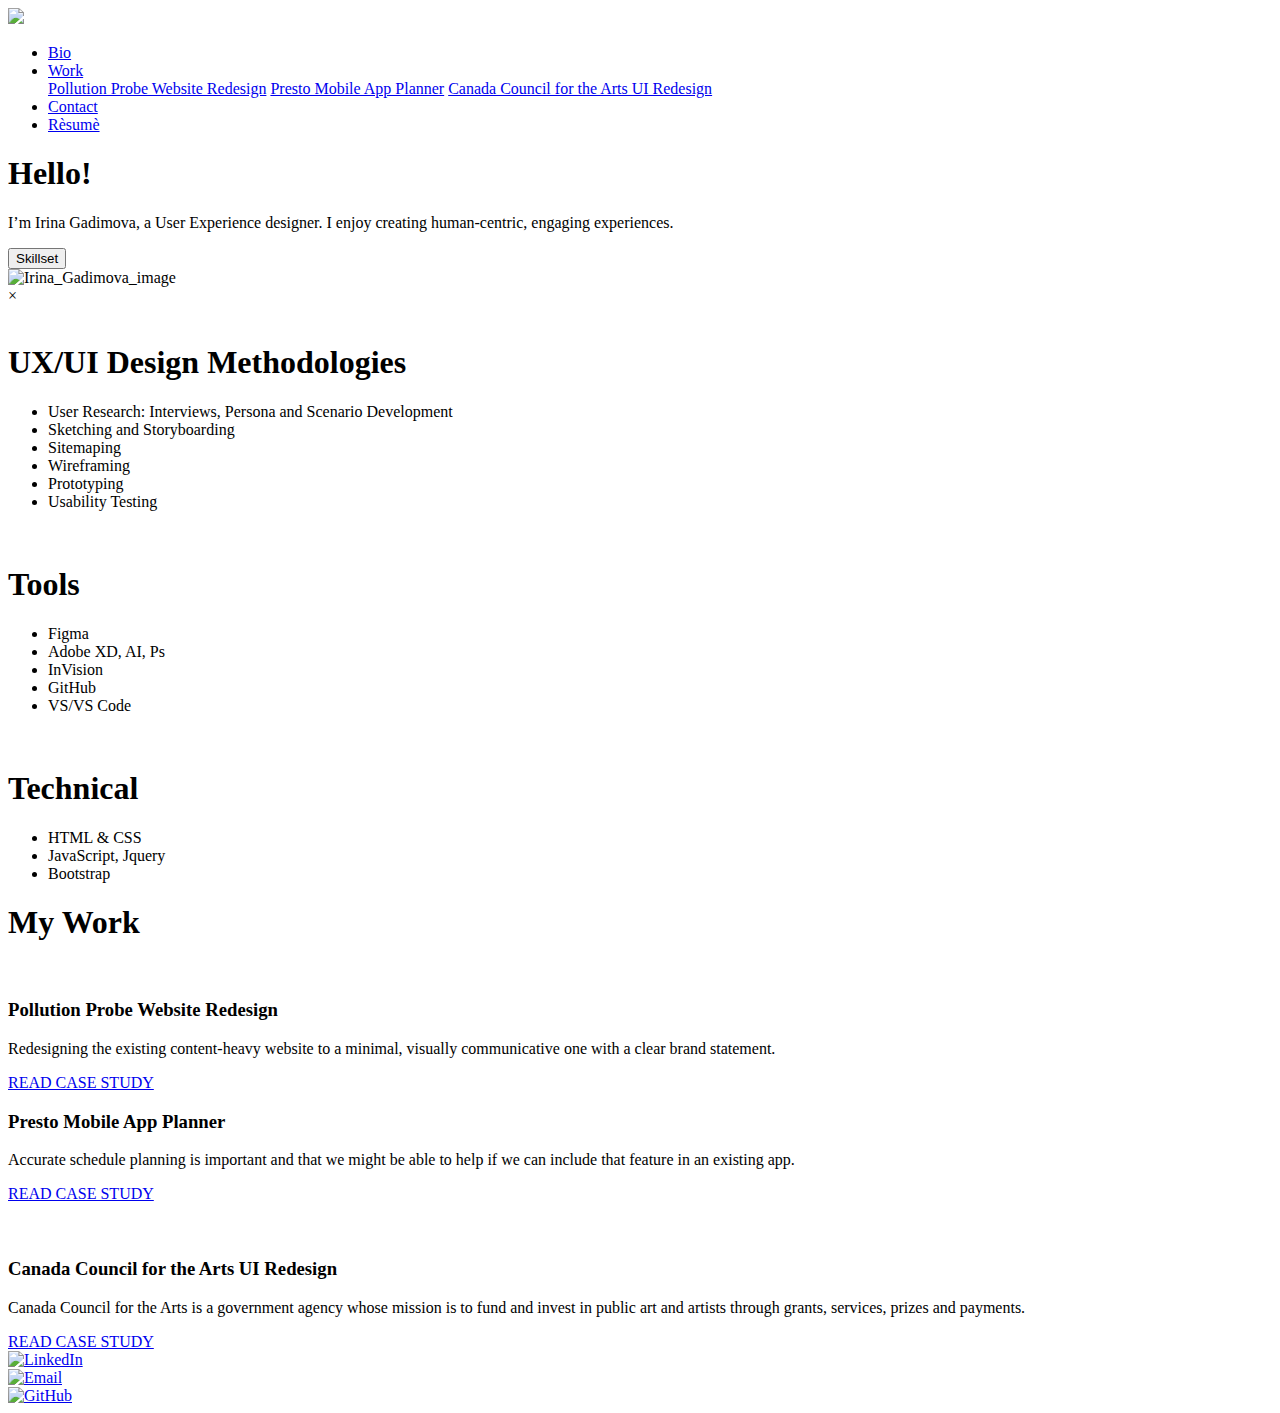
==== index.html @ 822d0221 "linked fixed again" ====
<!DOCTYPE html>
<html lang="en">

<head>
    <meta charset="UTF-8">
    <meta name="viewport" content="width=device-width, initial-scale=1.0">
    <title>Irina Gadimova UX</title>
    <link rel="stylesheet" href="https://cdn.jsdelivr.net/npm/bootstrap@4.6.0/dist/css/bootstrap.min.css"
        integrity="sha384-B0vP5xmATw1+K9KRQjQERJvTumQW0nPEzvF6L/Z6nronJ3oUOFUFpCjEUQouq2+l" crossorigin="anonymous">
    <link rel="stylesheet" href="./CSS/style.css">
    <link rel="preconnect" href="https://fonts.gstatic.com">
    <link href="https://fonts.googleapis.com/css2?family=Lato&display=swap" rel="stylesheet">
    <link rel="preconnect" href="https://fonts.gstatic.com">
    <link href="https://fonts.googleapis.com/css2?family=Inter:wght@400;500&display=swap" rel="stylesheet">

</head>

<body>
    
        <header>
            <div class="container d-none d-sm-block">
                <div class="row">
                    <div class="col-lg-2 offset-lg-2 col-md-2 offset-md-1 col-sm-3   offset-sm-1">
                        <a href="#">
                            <img id="logo" src="images/Logo.png">
                        </a>
                    </div>
                    <!-- Top Navigation -->
                    <div class="col-lg-4 offset-lg-4 col-md-6 offset-md-3 col-sm-7 offset-sm-1 col-align-self-end">
                        <ul class="topnav nav justify-content-between">
                            <li class="nav-item">
                                <a class="nav-link" href="#">Bio</a>
                            </li>
                            <li class="nav-item">
                                <!-- <a class="nav-link active disabled" href="#">Work</a> -->
                                <a class="nav-link dropdown-toggle active" data-toggle="dropdown" href="#" role="button"
                                    aria-haspopup="true" aria-expanded="false">Work</a>
                                <div class="dropdown-menu">
                                    <a class="dropdown-item" href="views/polution.html">Pollution Probe Website Redesign</a>
                                    <a class="dropdown-item" href="#">Presto Mobile App Planner</a>
                                    <a class="dropdown-item" href="#">Canada Council for the Arts UI Redesign</a>
                                </div>
                            </li>
                            <li class="nav-item">
                                <a class="nav-link" href="#">Contact</a>
                            </li>
                            <li class="nav-item">
                                <a class="nav-link" href="#">Rèsumè</a>
                            </li>
                        </ul>
                    </div>
                    <!-- Top Nav End  -->
                </div>
            </div>

            

        </header>


        <main>
            <div class="herobox1">
                <h1>Hello!</h1>
                <p>I’m Irina Gadimova, a User Experience designer. I enjoy creating human-centric, engaging experiences.
                </p>
                <button id="Skillset" class="button">Skillset</button>

            </div>
            <div class="herobox2">
                <img src="images/Hero_img.png" alt="Irina_Gadimova_image">
            </div>

        </main>
        <!--Skillset Popup-->

        <div id="myModal" class="modal">
            <div class="modal-content">
                <div class='closebt'>
                    <span id="close">&times;</span>
                </div>
                <div class="cards">
                    <div class="card1">
                        <img src="images/analysis.svg" alt="">
                        <h1>UX/UI Design Methodologies</h1>
                        <ul>
                            <li>User Research: Interviews, Persona and Scenario Development</li>
                            <li>Sketching and Storyboarding</li>
                            <li>Sitemaping</li>
                            <li>Wireframing</li>
                            <li>Prototyping</li>
                            <li>Usability Testing</li>
                        </ul>
                    </div>

                    <div class="card2">
                        <img src="images/3d-modeling.svg" alt="">
                        <h1>Tools</h1>
                        <ul>
                            <li>Figma</li>
                            <li>Adobe XD, AI, Ps</li>
                            <li>InVision</li>
                            <li>GitHub</li>
                            <li>VS/VS Code</li>
                        </ul>
                    </div>

                    <div class="card3">
                        <img src="images/web-browser.svg" alt="">
                        <h1>Technical</h1>
                        <ul>
                            <li>HTML & CSS</li>
                            <li>JavaScript, Jquery</li>
                            <li>Bootstrap</li>
                        </ul>
                    </div>
                </div>
            </div>
        </div>

        <div class="mywork">
            <h1>My Work</h1>
            <section>
                <div class="caseStudyImageLeft">
                    <img src="images/Pollution Probe Background.png" alt="">
                </div>
                <div class="casestudy1">
                    <h3>Pollution Probe Website Redesign</h3>
                    <p>Redesigning the existing content-heavy website to a minimal, visually communicative one with a
                        clear brand statement.
                    </p>
                    <a href="views/polution.html">READ CASE STUDY</a>
                </div>
            </section>

            <section>
                <div class="casestudy2">
                    <h3>Presto Mobile App Planner</h3>
                    <p>Accurate schedule planning is important and that we might be able to help if we can include that
                        feature in an existing app.
                    </p>
                    <a href="#">READ CASE STUDY</a>
                </div>
                <div class="caseStudyImageRight">
                    <img src="images/Presto 2.png" alt="">
                </div>
            </section>

            <section>
                <div class="caseStudyImageLeft">
                    <img src="images/Canada Council for the Arts.png" alt="">
                </div>
                <div class="casestudy2">
                    <h3>Canada Council for the Arts UI Redesign</h3>
                    <p>Canada Council for the Arts is a government agency whose mission is to fund and invest in public
                        art and artists through grants, services, prizes and payments.
                    </p>
                    <a href="#">READ CASE STUDY</a>
                </div>
            </section>

        </div>

        <!-- <footer>
            <div class="LinkedIn">
                <a href="index.html">
                    <img src="images/LinkedIn_normal.png" alt="LinkedIn">
                </a>
            </div>

            <div class="Email">
                <a href="index.html">
                    <img src="images/Email_normal.png" alt="Email">
                </a>
            </div>

            <div class="GitHub">
                <a href="index.html">
                    <img src="images/GitHub.png" alt="GitHub">
                </a>
            </div>
            <div class="upArrow_bounce">
                <img width="40" height="40" alt=""
                    src="[data-uri]" />
            </div>

        </footer> -->
        <footer class="d-flex justify-content-start">
            <div class="footer_icon">
                <a href="index.html">
                    <img src="images/Linkedin_icon.png" alt="LinkedIn">
                </a>
            </div>
        
            <div class="footer_icon">
                <a href="index.html">
                    <img src="images/Email_icon.png" alt="Email">
                </a>
            </div>
        
            <div class="footer_icon">
                <a href="index.html">
                    <img src="images/GitHub_icon.png" alt="GitHub">
                </a>
            </div>
        </footer>
</body>



<script src="https://cdnjs.cloudflare.com/ajax/libs/popper.js/1.12.9/umd/popper.min.js"
    integrity="sha384-ApNbgh9B+Y1QKtv3Rn7W3mgPxhU9K/ScQsAP7hUibX39j7fakFPskvXusvfa0b4Q"
    crossorigin="anonymous"></script>
<script src="https://code.jquery.com/jquery-3.4.1.js" integrity="sha256-WpOohJOqMqqyKL9FccASB9O0KwACQJpFTUBLTYOVvVU="
    crossorigin="anonymous">
    </script>
    <script src="https://maxcdn.bootstrapcdn.com/bootstrap/4.0.0/js/bootstrap.min.js"></script>
    <script src="https://cdnjs.cloudflare.com/ajax/libs/popper.js/1.12.9/umd/popper.min.js"
    integrity="sha384-ApNbgh9B+Y1QKtv3Rn7W3mgPxhU9K/ScQsAP7hUibX39j7fakFPskvXusvfa0b4Q"
    crossorigin="anonymous"></script>
<script src="js/index.js"></script>

</html>
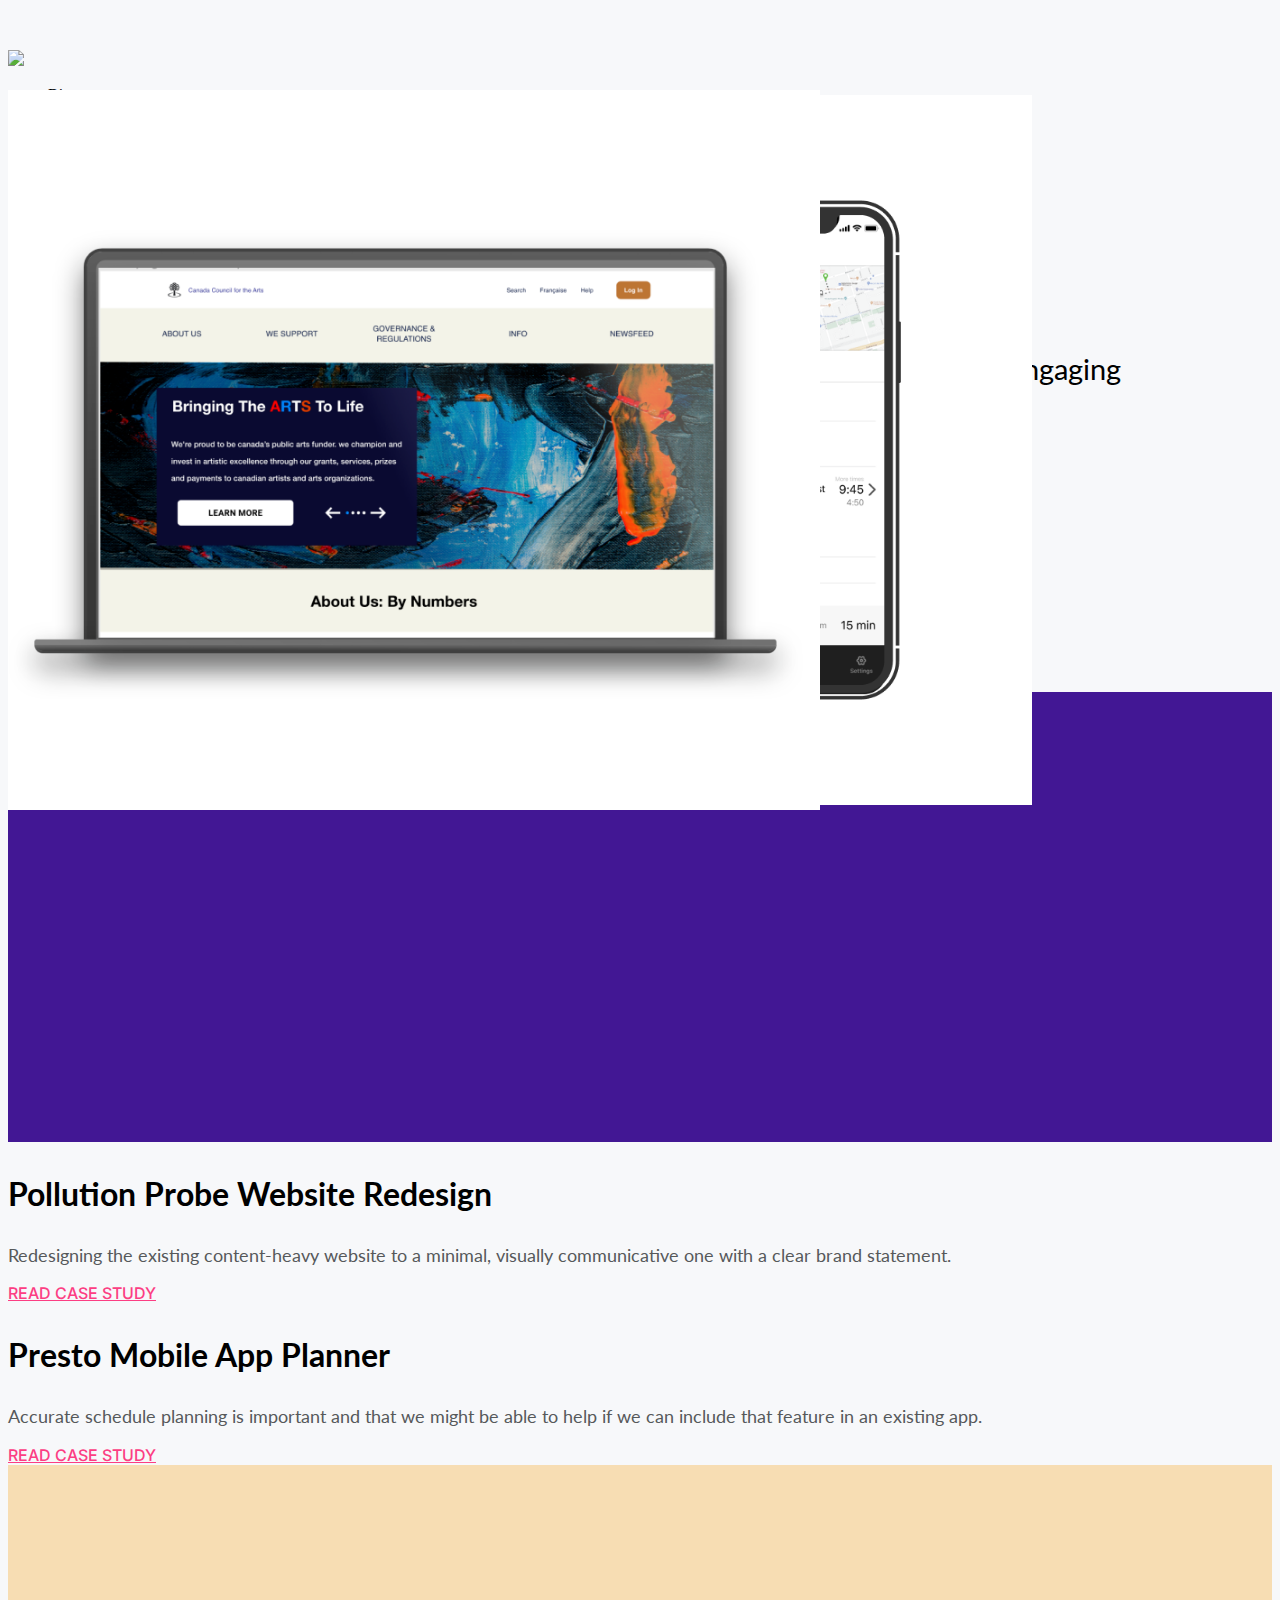
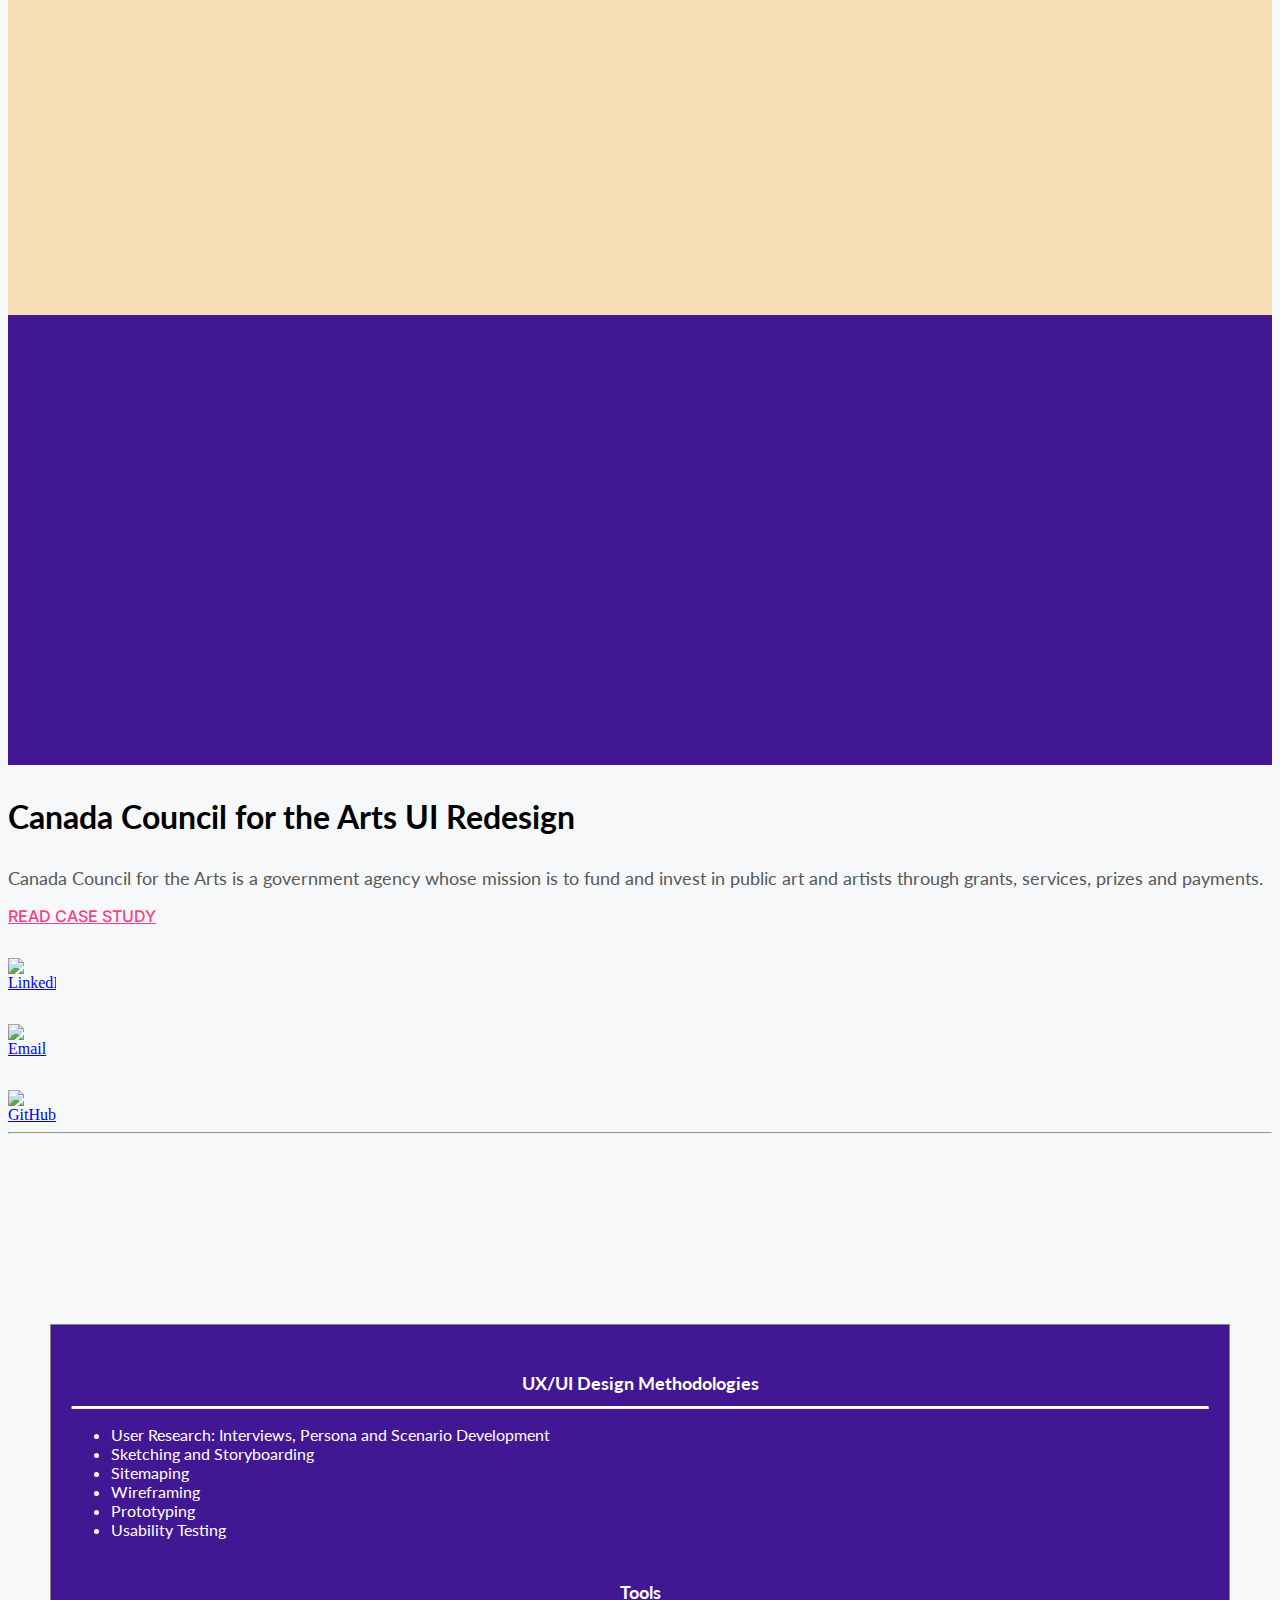
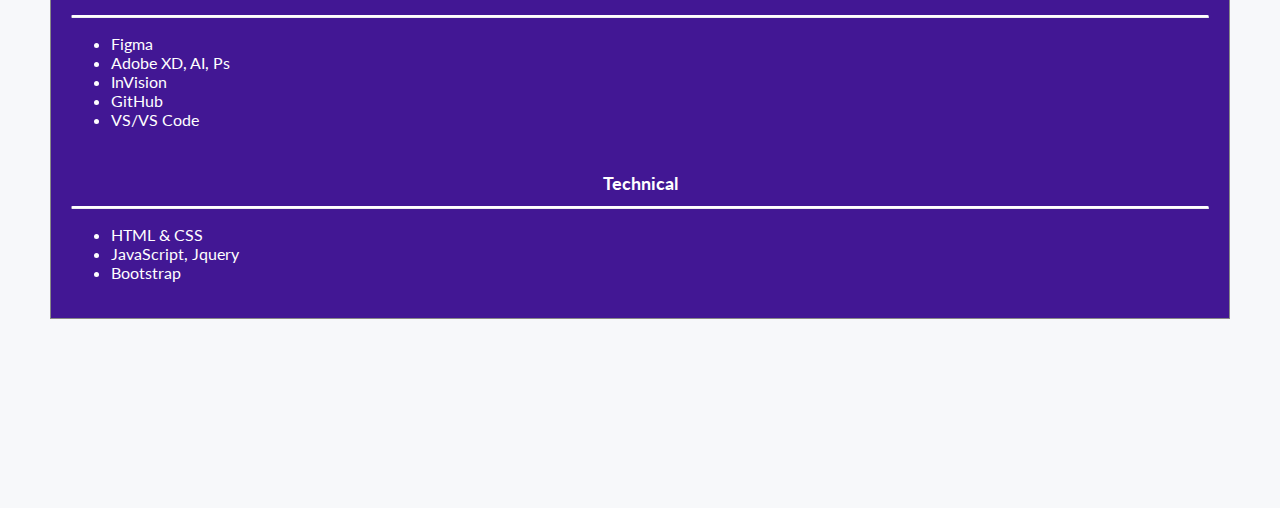
==== commit 70f3a90b: "Changes Updated" ====
--- a/index.html
+++ b/index.html
@@ -16,196 +16,211 @@
 </head>
 
 <body>
-    
-        <header>
-            <div class="container d-none d-sm-block">
-                <div class="row">
-                    <div class="col-lg-2 offset-lg-2 col-md-2 offset-md-1 col-sm-3   offset-sm-1">
-                        <a href="#">
-                            <img id="logo" src="images/Logo.png">
-                        </a>
-                    </div>
-                    <!-- Top Navigation -->
-                    <div class="col-lg-4 offset-lg-4 col-md-6 offset-md-3 col-sm-7 offset-sm-1 col-align-self-end">
-                        <ul class="topnav nav justify-content-between">
-                            <li class="nav-item">
-                                <a class="nav-link" href="#">Bio</a>
-                            </li>
-                            <li class="nav-item">
-                                <!-- <a class="nav-link active disabled" href="#">Work</a> -->
-                                <a class="nav-link dropdown-toggle active" data-toggle="dropdown" href="#" role="button"
-                                    aria-haspopup="true" aria-expanded="false">Work</a>
-                                <div class="dropdown-menu">
-                                    <a class="dropdown-item" href="views/polution.html">Pollution Probe Website Redesign</a>
-                                    <a class="dropdown-item" href="#">Presto Mobile App Planner</a>
-                                    <a class="dropdown-item" href="#">Canada Council for the Arts UI Redesign</a>
-                                </div>
-                            </li>
-                            <li class="nav-item">
-                                <a class="nav-link" href="#">Contact</a>
-                            </li>
-                            <li class="nav-item">
-                                <a class="nav-link" href="#">Rèsumè</a>
-                            </li>
-                        </ul>
-                    </div>
-                    <!-- Top Nav End  -->
-                </div>
-            </div>
-
-            
-
-        </header>
-
-
-        <main>
-            <div class="herobox1">
-                <h1>Hello!</h1>
-                <p>I’m Irina Gadimova, a User Experience designer. I enjoy creating human-centric, engaging experiences.
-                </p>
-                <button id="Skillset" class="button">Skillset</button>
-
-            </div>
-            <div class="herobox2">
-                <img src="images/Hero_img.png" alt="Irina_Gadimova_image">
-            </div>
-
-        </main>
-        <!--Skillset Popup-->
-
-        <div id="myModal" class="modal">
-            <div class="modal-content">
-                <div class='closebt'>
-                    <span id="close">&times;</span>
-                </div>
-                <div class="cards">
-                    <div class="card1">
-                        <img src="images/analysis.svg" alt="">
-                        <h1>UX/UI Design Methodologies</h1>
-                        <ul>
-                            <li>User Research: Interviews, Persona and Scenario Development</li>
-                            <li>Sketching and Storyboarding</li>
-                            <li>Sitemaping</li>
-                            <li>Wireframing</li>
-                            <li>Prototyping</li>
-                            <li>Usability Testing</li>
-                        </ul>
-                    </div>
-
-                    <div class="card2">
-                        <img src="images/3d-modeling.svg" alt="">
-                        <h1>Tools</h1>
-                        <ul>
-                            <li>Figma</li>
-                            <li>Adobe XD, AI, Ps</li>
-                            <li>InVision</li>
-                            <li>GitHub</li>
-                            <li>VS/VS Code</li>
-                        </ul>
-                    </div>
-
-                    <div class="card3">
-                        <img src="images/web-browser.svg" alt="">
-                        <h1>Technical</h1>
-                        <ul>
-                            <li>HTML & CSS</li>
-                            <li>JavaScript, Jquery</li>
-                            <li>Bootstrap</li>
-                        </ul>
-                    </div>
-                </div>
+    <header>
+        <div class="container d-none d-sm-block">
+            <div class="row">
+                <div class="col-lg-2 offset-lg-0 col-md-2 offset-md-1 col-sm-3   offset-sm-1">
+                    <a href="#">
+                        <img id="logo" src="./images/Logo.png">
+                    </a>
+                </div>
+                <!-- Top Navigation -->
+                <div class="col-lg-4 offset-lg-6 col-md-6 offset-md-3 col-sm-7 offset-sm-1 col-align-self-end">
+                    <ul class="topnav nav justify-content-between">
+                        <li class="nav-item">
+                            <a class="nav-link active" href="#">Bio</a>
+                        </li>
+                        <li class="nav-item">
+                            <!-- <a class="nav-link active disabled" href="#">Work</a> -->
+                            <a class="nav-link dropdown-toggle" data-toggle="dropdown" href="#" role="button"
+                                aria-haspopup="true" aria-expanded="false">Work</a>
+                            <div class="dropdown-menu">
+                                <a class="dropdown-item" href="views/polution.html">Pollution Probe Website Redesign</a>
+                                <a class="dropdown-item" href="#">Presto Mobile App Planner</a>
+                                <a class="dropdown-item" href="#">Canada Council for the Arts UI Redesign</a>
+                            </div>
+                        </li>
+                        <li class="nav-item">
+                            <a class="nav-link" href="#">Contact</a>
+                        </li>
+                        <li class="nav-item">
+                            <a class="nav-link" href="#">Rèsumè</a>
+                        </li>
+                    </ul>
+                </div>
+                <!-- Top Nav End  -->
             </div>
         </div>
-
-        <div class="mywork">
-            <h1>My Work</h1>
-            <section>
-                <div class="caseStudyImageLeft">
-                    <img src="images/Pollution Probe Background.png" alt="">
-                </div>
-                <div class="casestudy1">
-                    <h3>Pollution Probe Website Redesign</h3>
-                    <p>Redesigning the existing content-heavy website to a minimal, visually communicative one with a
-                        clear brand statement.
-                    </p>
-                    <a href="views/polution.html">READ CASE STUDY</a>
-                </div>
-            </section>
-
-            <section>
-                <div class="casestudy2">
-                    <h3>Presto Mobile App Planner</h3>
-                    <p>Accurate schedule planning is important and that we might be able to help if we can include that
-                        feature in an existing app.
-                    </p>
-                    <a href="#">READ CASE STUDY</a>
-                </div>
-                <div class="caseStudyImageRight">
-                    <img src="images/Presto 2.png" alt="">
-                </div>
-            </section>
-
-            <section>
-                <div class="caseStudyImageLeft">
-                    <img src="images/Canada Council for the Arts.png" alt="">
-                </div>
-                <div class="casestudy2">
-                    <h3>Canada Council for the Arts UI Redesign</h3>
-                    <p>Canada Council for the Arts is a government agency whose mission is to fund and invest in public
-                        art and artists through grants, services, prizes and payments.
-                    </p>
-                    <a href="#">READ CASE STUDY</a>
-                </div>
-            </section>
-
-        </div>
-
-        <!-- <footer>
-            <div class="LinkedIn">
-                <a href="index.html">
-                    <img src="images/LinkedIn_normal.png" alt="LinkedIn">
-                </a>
-            </div>
-
-            <div class="Email">
-                <a href="index.html">
-                    <img src="images/Email_normal.png" alt="Email">
-                </a>
-            </div>
-
-            <div class="GitHub">
-                <a href="index.html">
-                    <img src="images/GitHub.png" alt="GitHub">
-                </a>
-            </div>
-            <div class="upArrow_bounce">
-                <img width="40" height="40" alt=""
-                    src="[data-uri]" />
-            </div>
-
-        </footer> -->
+    </header>
+
+    <div class="container">
+
+        <!-- Hero Box -->
+        <section>
+            <div class="row justify-content-center">
+                <div class="col-lg-5  col-md-6 col-sm-6  ">
+                    <div class="herobox1">
+                        <h1>Hello!</h1>
+                        <p>I’m Irina Gadimova, a User Experience designer. I enjoy creating human-centric, engaging
+                            experiences.
+                        </p>
+                        <button id="Skillset" type="button" class="button" data-toggle="modal"
+                            data-target="#myModal">Skillset</button>
+                    </div>
+                </div>
+
+                <div class="col-lg-4 offset-lg-2 col-md-5 col-sm-5 justify-content-end">
+                    <img src="images/Hero_img.png" alt="Irina_Gadimova_image">
+                </div>
+            </div>
+        </section>
+
+        <!-- Title -->
+        <h1 id="myWrokH1">My Work</h1>
+
+        <!-- Pollution Prob -->
+        <section>
+            <div class="row justify-content-center">
+                <div class="col-lg-6 col-md-6 col-sm-6 experimental purple d-flex justify-content-end">
+                    <img src="./images/Pollution.png" class="caseImg" alt="">
+                </div>
+                <div class="col-lg-4 col-md-5 col-sm-5 offset-lg-1 offset-sm-1 align-self-center experimental">
+                    <div class="casestudy">
+                        <h3>Pollution Probe Website Redesign</h3>
+                        <p>Redesigning the existing content-heavy website to a minimal, visually communicative one with
+                            a
+                            clear brand statement.
+                        </p>
+                        <a href="views/polution.html">READ CASE STUDY</a>
+                    </div>
+                </div>
+                <div class="col-1"></div>
+            </div>
+        </section>
+
+        <!-- Presto Mobile -->
+        <section>
+            <div class="row justify-content-center">
+                <div class="col-lg-4 col-md-5 col-sm-5 offset-lg-1 align-self-center experimental">
+                    <div class="casestudy">
+                        <h3>Presto Mobile App Planner</h3>
+                        <p>Accurate schedule planning is important and that we might be able to help if we can include
+                            that
+                            feature in an existing app.
+                        </p>
+                        <a href="#">READ CASE STUDY</a>
+                    </div>
+                </div>
+                <div class="col-lg-6 col-md-6 col-sm-6 offset-lg-1 offset-sm-1  experimental pastel ">
+                    <img src="./images/Presto.png" class="caseImg" alt="">
+                </div>
+            </div>
+        </section>
+
+        <!-- Canada Concil for Arts -->
+        <section>
+            <div class="row justify-content-center ">
+                <div class="col-lg-6 col-md-6 col-sm-6  experimental purple d-flex justify-content-end">
+                    <img src="./images/Canada_Council.png" class="caseImg" alt="">
+                </div>
+                <div class="col-lg-4 col-md-5 col-sm-5 offset-lg-1 offset-sm-1 align-self-center experimental">
+                    <div class="casestudy">
+                        <h3>Canada Council for the Arts UI Redesign</h3>
+                        <p>Canada Council for the Arts is a government agency whose mission is to fund and invest in
+                            public
+                            art and artists through grants, services, prizes and payments.
+                        </p>
+                        <a href="#">READ CASE STUDY</a>
+                    </div>
+                </div>
+                <div class="col-1"></div>
+            </div>
+        </section>
+
+
+        <!-- Footer -->
         <footer class="d-flex justify-content-start">
             <div class="footer_icon">
                 <a href="index.html">
-                    <img src="images/Linkedin_icon.png" alt="LinkedIn">
+                    <img src="./images/Linkedin_icon.png" alt="LinkedIn">
                 </a>
             </div>
-        
+
             <div class="footer_icon">
                 <a href="index.html">
-                    <img src="images/Email_icon.png" alt="Email">
+                    <img src="./images/Email_icon.png" alt="Email">
                 </a>
             </div>
-        
+
             <div class="footer_icon">
                 <a href="index.html">
-                    <img src="images/GitHub_icon.png" alt="GitHub">
+                    <img src="./images/GitHub_icon.png" alt="GitHub">
                 </a>
             </div>
         </footer>
+
+        <!-- End Of Footer -->
+        <hr>
+        </section>
+    </div>
+
+
+    <!-- IRA -->
+
+    <!--Skillset Popup-->
+
+
+    <!-- The Modal -->
+    <div class="modal fade" id="myModal">
+        <div class="modal-dialog modal-xl">
+            <div class="modal-content">
+                <!-- Modal body -->
+                <div class="modal-body">
+                    <div class="row justify-content-center">
+                        <div class="col-lg-4 col-md-4 col-sm-4 card">
+                            <img src="images/analysis.svg" alt="">
+                            <h1>UX/UI Design Methodologies</h1>
+                            <hr>
+                            <ul>
+                                <li>User Research: Interviews, Persona and Scenario Development</li>
+                                <li>Sketching and Storyboarding</li>
+                                <li>Sitemaping</li>
+                                <li>Wireframing</li>
+                                <li>Prototyping</li>
+                                <li>Usability Testing</li>
+                            </ul>
+                        </div>
+
+                        <div class="col-lg-4 col-md-4 col-sm-4 card">
+                            <img src="images/3d-modeling.svg" alt="">
+                            <h1>Tools</h1>
+                            <hr>
+                            <ul>
+                                <li>Figma</li>
+                                <li>Adobe XD, AI, Ps</li>
+                                <li>InVision</li>
+                                <li>GitHub</li>
+                                <li>VS/VS Code</li>
+                            </ul>
+                        </div>
+
+                        <div class="col-lg-4 col-md-4 col-sm-4 card">
+                            <img src="images/web-browser.svg" alt="">
+                            <h1>Technical</h1>
+                            <hr>
+                            <ul>
+                                <li>HTML & CSS</li>
+                                <li>JavaScript, Jquery</li>
+                                <li>Bootstrap</li>
+                            </ul>
+                        </div>
+                    </div>
+                </div>
+            </div>
+        </div>
+    </div>
+
 </body>
-
-
 
 <script src="https://cdnjs.cloudflare.com/ajax/libs/popper.js/1.12.9/umd/popper.min.js"
     integrity="sha384-ApNbgh9B+Y1QKtv3Rn7W3mgPxhU9K/ScQsAP7hUibX39j7fakFPskvXusvfa0b4Q"
@@ -213,8 +228,8 @@
 <script src="https://code.jquery.com/jquery-3.4.1.js" integrity="sha256-WpOohJOqMqqyKL9FccASB9O0KwACQJpFTUBLTYOVvVU="
     crossorigin="anonymous">
     </script>
-    <script src="https://maxcdn.bootstrapcdn.com/bootstrap/4.0.0/js/bootstrap.min.js"></script>
-    <script src="https://cdnjs.cloudflare.com/ajax/libs/popper.js/1.12.9/umd/popper.min.js"
+<script src="https://maxcdn.bootstrapcdn.com/bootstrap/4.0.0/js/bootstrap.min.js"></script>
+<script src="https://cdnjs.cloudflare.com/ajax/libs/popper.js/1.12.9/umd/popper.min.js"
     integrity="sha384-ApNbgh9B+Y1QKtv3Rn7W3mgPxhU9K/ScQsAP7hUibX39j7fakFPskvXusvfa0b4Q"
     crossorigin="anonymous"></script>
 <script src="js/index.js"></script>
--- a/CSS/style.css
+++ b/CSS/style.css
@@ -0,0 +1,294 @@
+header {
+margin-top: 3.1rem;
+margin-bottom: 6.6rem;
+}
+
+
+body {
+background-color: #F7F8FA;
+font-size: 16px;
+}
+
+
+.navbutton {
+padding: 11px 25px;
+display: inline-block;
+position: relative;
+} 
+
+.navbutton a{
+border-bottom: 4px solid transparent;
+}
+
+.navbutton a:hover {
+transition: 0.2s;
+border-bottom: 4px solid #FC3E83;
+
+}
+
+
+
+.burgermenu {
+display: none;
+
+}
+
+.logo img {
+width: 55%;
+}
+
+ul.navbar_ul li a.active{
+font-weight: 700;
+}
+
+h1 {
+font-family: 'Lato', sans-serif;
+font-size: 1rem;
+color: rgb(0, 0, 0);
+}
+
+p {
+font-family: 'Lato', sans-serif;
+font-weight: medium;
+font-size: 1.1rem;
+color: #56595A;
+}
+
+.button {
+
+background-color: #edeeef;
+    color: #421794;
+    font-family: 'Inter', sans-serif;
+    padding: 11px 35px;
+    border-radius: 4px;
+    border: 2px solid #421894;
+    border-top: none 0px;
+    border-right: none;
+    transition: all 0.3s;
+/* box-shadow: 0px 2px 2px rgba(66, 23, 148); */
+}
+
+.button:hover {
+background-color: #421794;
+transition: 0.3s;
+box-shadow: none;
+color: white;
+}
+
+.skillset {
+margin-bottom: 35px;
+}
+
+
+.skillset h1 {
+color: #FC3E83;
+font-family: 'Lato', sans-serif;
+}
+
+.card{
+background-color: #421794;
+border: none;
+color: white;
+font-family: 'Lato', sans-serif;
+}
+
+.card h1{
+    text-align: center;
+    color:white;
+    font-size: 1.1rem;
+    padding-top: 1rem;
+}
+
+.card hr{
+    border-top: solid 2px white;
+    border-radius: 15px;
+}
+.card img {
+filter: invert(100);
+width: 50px;
+  display: block;
+  margin-left: auto;
+  margin-right: auto;
+
+}
+
+
+
+#myWrokH1 {
+margin-top: 50px;
+font-family: 'Lato', sans-serif;
+font-size: 2rem;
+color: black;
+}
+
+.herobox1 h1{
+ont-family: 'Lato', sans-serif;
+font-size: 2rem;
+margin-top: 3rem;
+color: rgb(0, 0, 0);
+}
+
+.herobox1 p{
+margin-top: 2rem;
+font-family: 'Lato', sans-serif;
+font-weight: medium;
+font-size: 1.8rem;
+color: rgb(0, 0, 0)
+}
+
+
+section {
+min-height: 300px;
+}
+
+
+
+section h3 {
+color: black;
+font-family: 'Lato', sans-serif;
+font-size: 2rem;
+font-weight: medium;
+}
+
+
+
+section a {
+color:#FC3E83;
+font-family: 'Inter', sans-serif;
+font-size: 1rem;
+font-weight: 500;
+}
+
+section a:hover {
+color:#421794;
+text-decoration: none;
+font-weight: 700;
+}
+
+.casestudy{
+color: black;
+font-family: 'Lato', sans-serif;
+font-weight: medium;
+}
+
+.casestudy h3{
+margin-bottom: 2rem;
+}
+
+.casestudy p{
+font-size: 1.1rem;
+}
+
+
+
+/* -----Footer ------------------ */
+
+
+
+
+.footer_icon img{
+max-width: 3rem;
+margin-right: 1rem;
+margin-top: 2rem;
+}
+
+.footer_icon img:hover {
+transform: scale(1.3);
+transition-duration: 0.3s;
+}
+
+
+
+/* -----Footer End------------------- */
+
+
+
+
+.modal-content {
+background-color: #421794;
+margin: 15% auto; /* 15% from the top and centered */
+padding: 20px;
+border: 1px solid #888;
+width: 90%; /* Could be more or less, depending on screen size */
+}
+
+.closebt{
+padding-bottom: 20px;
+text-align: right;
+padding-right: 10px;
+}
+#close{
+font-size:40px;
+color: #FC3E83;
+font-weight: 200;
+}
+
+#close:hover{
+font:120%;
+cursor: pointer;
+font-weight: 800;
+}
+
+
+/* Navigation */
+
+.topnav .nav-link {
+color:black;
+padding-right: 0;
+padding-left: 0;
+border-bottom: transparent 2px solid;
+padding-bottom: 0;
+}
+
+.topnav .nav-link:hover{
+border-bottom: #FC3E83 2px solid;
+}
+
+.topnav .nav-link.active  {
+border-bottom: #933efc 2px solid;
+}
+
+.dropdown-item {
+padding: 0.55rem;
+}
+
+#logo{
+width:2rem;
+}
+
+.container-fluid{
+padding-left: 10px;
+padding-right: 10px;
+}
+
+.caseImg{
+max-width: 80%;
+max-height: 80%;
+position: absolute;
+top: 0;
+bottom: 0;
+margin: auto;
+}
+
+.experimental{
+padding: 0;
+}
+
+.purple{
+background-color: #421794;
+height:450px;
+}
+
+.pastel{
+background-color: rgb(247 221 179);
+height:450px; 
+}
+
+@media screen and (max-width: 1040px) {
+section h3 {
+background-color: #F7F8FA;
+font-size: 1.5rem;
+}
+}
+
+
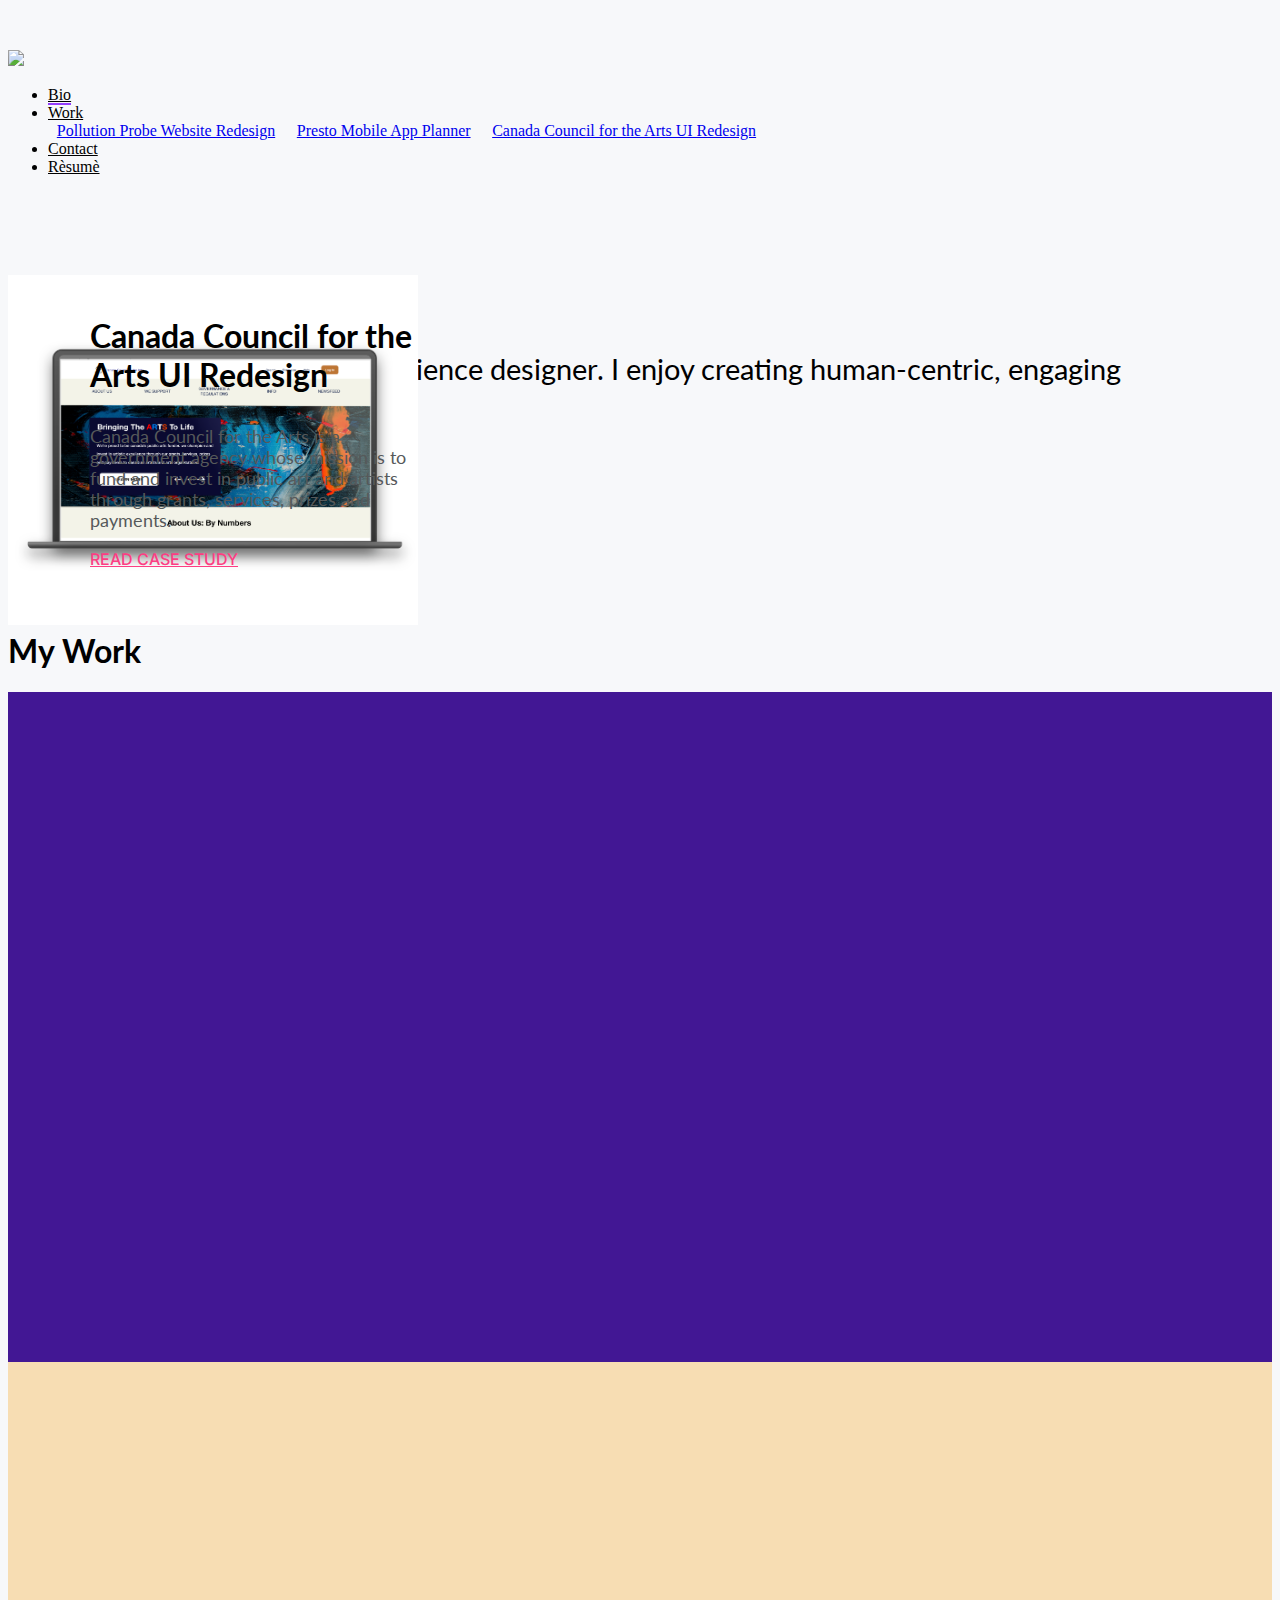
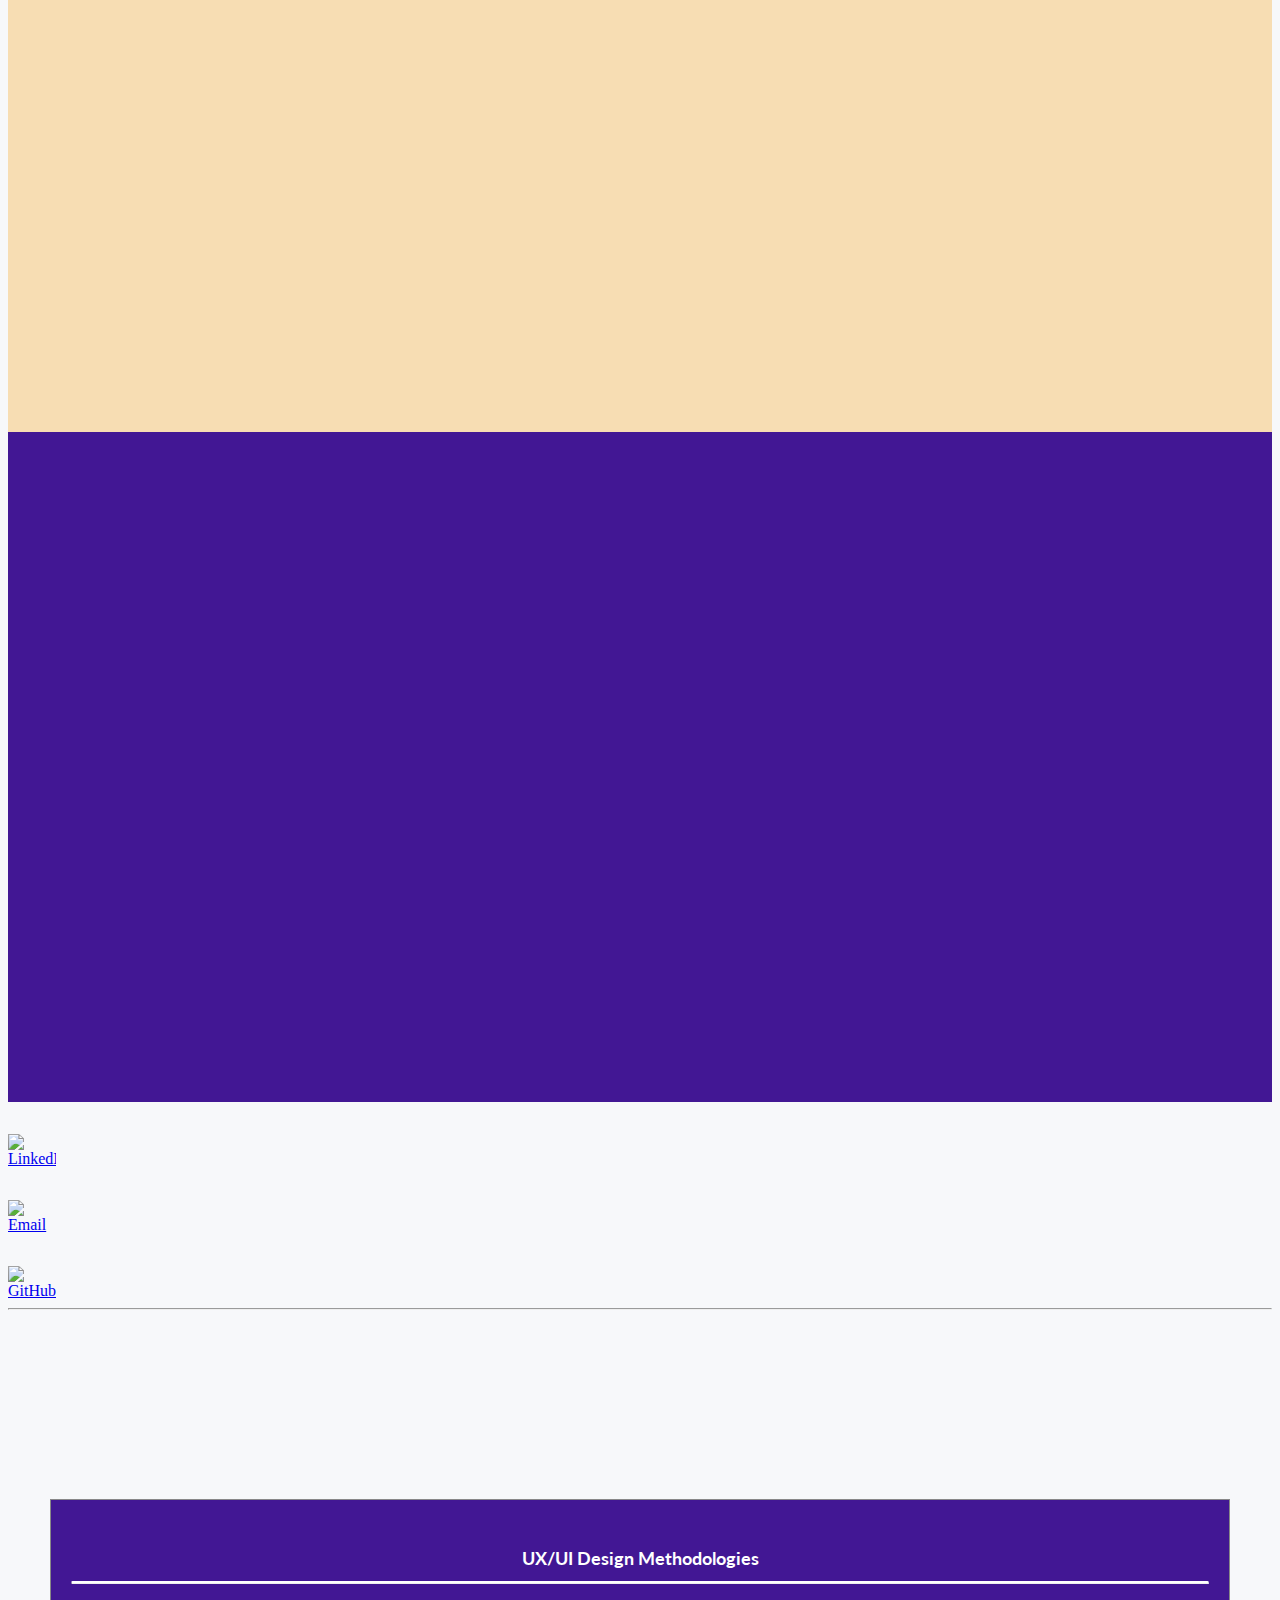
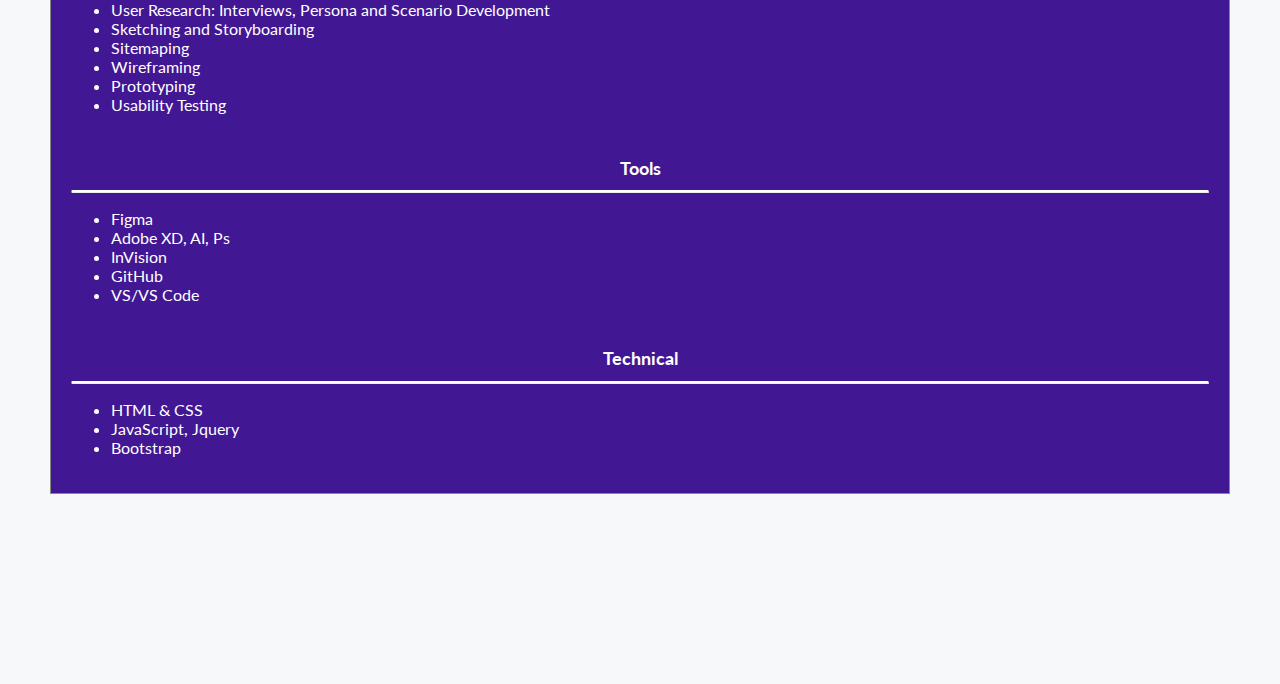
==== commit b9565e0c: "progress on visuals" ====
--- a/index.html
+++ b/index.html
@@ -80,60 +80,72 @@
 
         <!-- Pollution Prob -->
         <section>
-            <div class="row justify-content-center">
-                <div class="col-lg-6 col-md-6 col-sm-6 experimental purple d-flex justify-content-end">
-                    <img src="./images/Pollution.png" class="caseImg" alt="">
-                </div>
-                <div class="col-lg-4 col-md-5 col-sm-5 offset-lg-1 offset-sm-1 align-self-center experimental">
-                    <div class="casestudy">
-                        <h3>Pollution Probe Website Redesign</h3>
-                        <p>Redesigning the existing content-heavy website to a minimal, visually communicative one with
-                            a
-                            clear brand statement.
-                        </p>
-                        <a href="views/polution.html">READ CASE STUDY</a>
-                    </div>
-                </div>
-                <div class="col-1"></div>
+            <div id="colorRow1" class="row justify-content-center">
+                <div class="col-lg-6 col-md-6 col-sm-6  experimental purple d-flex justify-content-end">
+                    <div class="col-lg-11 offset-lg-1 d-flex justify-content-end imageHolder">
+                        <img src="./images/Pollution.png" class="caseImg" alt="">
+                    </div>
+                </div>
+                <div class="col-lg-6 col-md-6 col-sm-6 align-self-center experimental">
+                    <div id="textRow1" class="col-lg-12 caseImg ">
+                        <div class="casestudy">
+                            <h3>Pollution Probe Website Redesign</h3>
+                            <p>Redesigning the existing content-heavy website to a minimal, visually communicative one
+                                with
+                                a
+                                clear brand statement.
+                            </p>
+                            <a id="hoverRow1" href="views/polution.html">READ CASE STUDY</a>
+                        </div>
+                    </div>
+                </div>
             </div>
         </section>
 
         <!-- Presto Mobile -->
         <section>
-            <div class="row justify-content-center">
-                <div class="col-lg-4 col-md-5 col-sm-5 offset-lg-1 align-self-center experimental">
-                    <div class="casestudy">
-                        <h3>Presto Mobile App Planner</h3>
-                        <p>Accurate schedule planning is important and that we might be able to help if we can include
-                            that
-                            feature in an existing app.
-                        </p>
-                        <a href="#">READ CASE STUDY</a>
-                    </div>
-                </div>
-                <div class="col-lg-6 col-md-6 col-sm-6 offset-lg-1 offset-sm-1  experimental pastel ">
-                    <img src="./images/Presto.png" class="caseImg" alt="">
+            <div id="colorRow2" class="row justify-content-center">
+                <div class="col-lg-6 col-md-6 col-sm-6 align-self-center experimental  d-flex justify-content-end">
+                    <div id="textRow2" class="col-lg-12 caseImg ">
+                        <div class="casestudy2">
+                            <h3>Presto Mobile App Planner</h3>
+                            <p>Accurate schedule planning is important and that we might be able to help if we can
+                                include
+                                that
+                                feature in an existing app.
+                            </p>
+                            <a id="hoverRow2" href="#">READ CASE STUDY</a>
+                        </div>
+                    </div>
+                </div>
+                <div class="col-lg-6 col-md-6 col-sm-6  experimental pastel d-flex justify-content-start">
+                    <div class="col-lg-11 imageHolder">
+                        <img src="./images/Presto.png" class="caseImg" alt="">
+                    </div>
                 </div>
             </div>
         </section>
 
         <!-- Canada Concil for Arts -->
         <section>
-            <div class="row justify-content-center ">
+            <div id="colorRow3" class="row justify-content-center ">
                 <div class="col-lg-6 col-md-6 col-sm-6  experimental purple d-flex justify-content-end">
-                    <img src="./images/Canada_Council.png" class="caseImg" alt="">
-                </div>
-                <div class="col-lg-4 col-md-5 col-sm-5 offset-lg-1 offset-sm-1 align-self-center experimental">
-                    <div class="casestudy">
-                        <h3>Canada Council for the Arts UI Redesign</h3>
-                        <p>Canada Council for the Arts is a government agency whose mission is to fund and invest in
-                            public
-                            art and artists through grants, services, prizes and payments.
-                        </p>
-                        <a href="#">READ CASE STUDY</a>
-                    </div>
-                </div>
-                <div class="col-1"></div>
+                    <div class="col-lg-11 offset-lg-1 d-flex justify-content-end imageHolder">
+                        <img src="./images/Canada_Council.png" class="caseImg" alt="">
+                    </div>
+                </div>
+                <div class="col-lg-6 col-md-6 col-sm-6 align-self-center experimental">
+                    <div id="textRow3" class="col-lg-12 caseImg ">
+                        <div class="casestudy">
+                            <h3>Canada Council for the Arts UI Redesign</h3>
+                            <p>Canada Council for the Arts is a government agency whose mission is to fund and invest in
+                                public
+                                art and artists through grants, services, prizes and payments.
+                            </p>
+                            <a id="hoverRow3" href="#">READ CASE STUDY</a>
+                        </div>
+                    </div>
+                </div>
             </div>
         </section>
 
@@ -223,15 +235,15 @@
 </body>
 
 <script src="https://cdnjs.cloudflare.com/ajax/libs/popper.js/1.12.9/umd/popper.min.js"
-    integrity="sha384-ApNbgh9B+Y1QKtv3Rn7W3mgPxhU9K/ScQsAP7hUibX39j7fakFPskvXusvfa0b4Q"
-    crossorigin="anonymous"></script>
+    integrity="sha384-ApNbgh9B+Y1QKtv3Rn7W3mgPxhU9K/ScQsAP7hUibX39j7fakFPskvXusvfa0b4Q" crossorigin="anonymous">
+    </script>
 <script src="https://code.jquery.com/jquery-3.4.1.js" integrity="sha256-WpOohJOqMqqyKL9FccASB9O0KwACQJpFTUBLTYOVvVU="
     crossorigin="anonymous">
     </script>
 <script src="https://maxcdn.bootstrapcdn.com/bootstrap/4.0.0/js/bootstrap.min.js"></script>
 <script src="https://cdnjs.cloudflare.com/ajax/libs/popper.js/1.12.9/umd/popper.min.js"
-    integrity="sha384-ApNbgh9B+Y1QKtv3Rn7W3mgPxhU9K/ScQsAP7hUibX39j7fakFPskvXusvfa0b4Q"
-    crossorigin="anonymous"></script>
+    integrity="sha384-ApNbgh9B+Y1QKtv3Rn7W3mgPxhU9K/ScQsAP7hUibX39j7fakFPskvXusvfa0b4Q" crossorigin="anonymous">
+    </script>
 <script src="js/index.js"></script>
 
 </html>--- a/CSS/style.css
+++ b/CSS/style.css
@@ -1,62 +1,63 @@
 header {
-margin-top: 3.1rem;
-margin-bottom: 6.6rem;
+    margin-top: 3.1rem;
+    margin-bottom: 6.6rem;
 }
 
 
 body {
-background-color: #F7F8FA;
-font-size: 16px;
+    cursor: crosshair;
+    background-color: #F7F8FA;
+    font-size: 16px;
 }
 
 
 .navbutton {
-padding: 11px 25px;
-display: inline-block;
-position: relative;
-} 
-
-.navbutton a{
-border-bottom: 4px solid transparent;
+    padding: 11px 25px;
+    display: inline-block;
+    position: relative;
+}
+
+.navbutton a {
+    border-bottom: 4px solid transparent;
 }
 
 .navbutton a:hover {
-transition: 0.2s;
-border-bottom: 4px solid #FC3E83;
+    transition: 0.2s;
+    border-bottom: 4px solid #FC3E83;
 
 }
 
 
 
 .burgermenu {
-display: none;
+    display: none;
 
 }
 
 .logo img {
-width: 55%;
-}
-
-ul.navbar_ul li a.active{
-font-weight: 700;
+    width: 55%;
+}
+
+ul.navbar_ul li a.active {
+    font-weight: 700;
 }
 
 h1 {
-font-family: 'Lato', sans-serif;
-font-size: 1rem;
-color: rgb(0, 0, 0);
+    font-family: 'Lato', sans-serif;
+    font-size: 1rem;
+    color: rgb(0, 0, 0);
 }
 
 p {
-font-family: 'Lato', sans-serif;
-font-weight: medium;
-font-size: 1.1rem;
-color: #56595A;
+    font-family: 'Lato', sans-serif;
+    font-weight: medium;
+    font-size: 1.1rem;
+    color: #56595A;
 }
 
 .button {
 
-background-color: #edeeef;
+    background-color: #edeeef;
     color: #421794;
     font-family: 'Inter', sans-serif;
     padding: 11px 35px;
@@ -65,118 +66,145 @@
     border-top: none 0px;
     border-right: none;
     transition: all 0.3s;
-/* box-shadow: 0px 2px 2px rgba(66, 23, 148); */
+    /* box-shadow: 0px 2px 2px rgba(66, 23, 148); */
 }
 
 .button:hover {
-background-color: #421794;
-transition: 0.3s;
-box-shadow: none;
-color: white;
+    background-color: #421794;
+    transition: 0.3s;
+    box-shadow: none;
+    color: white;
 }
 
 .skillset {
-margin-bottom: 35px;
-}
-
+    margin-bottom: 35px;
+}
+
+.imageHolder {
+    height: 670px;
+    padding: 0;
+}
+
+.caseImg {
+    height: 350px;
+    width: 410px;
+    position: absolute;
+    top: 0;
+    bottom: 0;
+    margin: auto;
+    padding: 0;
+}
 
 .skillset h1 {
-color: #FC3E83;
-font-family: 'Lato', sans-serif;
-}
-
-.card{
-background-color: #421794;
-border: none;
-color: white;
-font-family: 'Lato', sans-serif;
-}
-
-.card h1{
+    color: #FC3E83;
+    font-family: 'Lato', sans-serif;
+}
+
+.card {
+    background-color: #421794;
+    border: none;
+    color: white;
+    font-family: 'Lato', sans-serif;
+}
+
+.card h1 {
     text-align: center;
-    color:white;
+    color: white;
     font-size: 1.1rem;
     padding-top: 1rem;
 }
 
-.card hr{
+.card hr {
     border-top: solid 2px white;
     border-radius: 15px;
 }
+
 .card img {
-filter: invert(100);
-width: 50px;
-  display: block;
-  margin-left: auto;
-  margin-right: auto;
+    filter: invert(100);
+    width: 50px;
+    display: block;
+    margin-left: auto;
+    margin-right: auto;
 
 }
 
 
 
 #myWrokH1 {
-margin-top: 50px;
-font-family: 'Lato', sans-serif;
-font-size: 2rem;
-color: black;
-}
-
-.herobox1 h1{
-ont-family: 'Lato', sans-serif;
-font-size: 2rem;
-margin-top: 3rem;
-color: rgb(0, 0, 0);
-}
-
-.herobox1 p{
-margin-top: 2rem;
-font-family: 'Lato', sans-serif;
-font-weight: medium;
-font-size: 1.8rem;
-color: rgb(0, 0, 0)
+    margin-top: 50px;
+    font-family: 'Lato', sans-serif;
+    font-size: 2rem;
+    color: black;
+}
+
+.herobox1 h1 {
+    ont-family: 'Lato', sans-serif;
+    font-size: 2rem;
+    margin-top: 3rem;
+    color: rgb(0, 0, 0);
+}
+
+.herobox1 p {
+    margin-top: 2rem;
+    font-family: 'Lato', sans-serif;
+    font-weight: medium;
+    font-size: 1.8rem;
+    color: rgb(0, 0, 0)
 }
 
 
 section {
-min-height: 300px;
+    min-height: 300px;
 }
 
 
 
 section h3 {
-color: black;
-font-family: 'Lato', sans-serif;
-font-size: 2rem;
-font-weight: medium;
-}
-
+    color: black;
+    font-family: 'Lato', sans-serif;
+    font-size: 2rem;
+    font-weight: medium;
+}
 
 
 section a {
-color:#FC3E83;
-font-family: 'Inter', sans-serif;
-font-size: 1rem;
-font-weight: 500;
+    color: #FC3E83;
+    font-family: 'Inter', sans-serif;
+    font-size: 1rem;
+    font-weight: 500;
 }
 
 section a:hover {
-color:#421794;
-text-decoration: none;
-font-weight: 700;
-}
-
-.casestudy{
-color: black;
-font-family: 'Lato', sans-serif;
-font-weight: medium;
-}
-
-.casestudy h3{
-margin-bottom: 2rem;
-}
-
-.casestudy p{
-font-size: 1.1rem;
+    color: #421794;
+    text-decoration: none;
+    font-weight: 700;
+}
+
+.casestudy {
+    margin-top: 10%;
+    margin-left: 20%;
+    color: black;
+    font-family: 'Lato', sans-serif;
+    font-weight: medium;
+}
+
+.casestudy2 {
+    padding-left: 1rem;
+    margin-top: 10%;
+    margin-right: 20%;
+    color: black;
+    font-family: 'Lato', sans-serif;
+    font-weight: medium;
+}
+
+
+.casestudy h3 {
+    margin-top: 2 rem;
+    margin-bottom: 2rem;
+}
+
+.casestudy p {
+    font-size: 1.1rem;
 }
 
 
@@ -186,15 +214,15 @@
 
 
 
-.footer_icon img{
-max-width: 3rem;
-margin-right: 1rem;
-margin-top: 2rem;
+.footer_icon img {
+    max-width: 3rem;
+    margin-right: 1rem;
+    margin-top: 2rem;
 }
 
 .footer_icon img:hover {
-transform: scale(1.3);
-transition-duration: 0.3s;
+    transform: scale(1.3);
+    transition-duration: 0.3s;
 }
 
 
@@ -205,90 +233,122 @@
 
 
 .modal-content {
-background-color: #421794;
-margin: 15% auto; /* 15% from the top and centered */
-padding: 20px;
-border: 1px solid #888;
-width: 90%; /* Could be more or less, depending on screen size */
-}
-
-.closebt{
-padding-bottom: 20px;
-text-align: right;
-padding-right: 10px;
-}
-#close{
-font-size:40px;
-color: #FC3E83;
-font-weight: 200;
-}
-
-#close:hover{
-font:120%;
-cursor: pointer;
-font-weight: 800;
+    background-color: #421794;
+    margin: 15% auto;
+    /* 15% from the top and centered */
+    padding: 20px;
+    border: 1px solid #888;
+    width: 90%;
+    /* Could be more or less, depending on screen size */
+}
+
+.closebt {
+    padding-bottom: 20px;
+    text-align: right;
+    padding-right: 10px;
+}
+
+#close {
+    font-size: 40px;
+    color: #FC3E83;
+    font-weight: 200;
+}
+
+#close:hover {
+    font: 120%;
+    cursor: pointer;
+    font-weight: 800;
 }
 
 
 /* Navigation */
 
 .topnav .nav-link {
-color:black;
-padding-right: 0;
-padding-left: 0;
-border-bottom: transparent 2px solid;
-padding-bottom: 0;
-}
-
-.topnav .nav-link:hover{
-border-bottom: #FC3E83 2px solid;
-}
-
-.topnav .nav-link.active  {
-border-bottom: #933efc 2px solid;
+    color: black;
+    padding-right: 0;
+    padding-left: 0;
+    border-bottom: transparent 2px solid;
+    padding-bottom: 0;
+}
+
+.topnav .nav-link:hover {
+    border-bottom: #FC3E83 2px solid;
+}
+
+.topnav .nav-link.active {
+    border-bottom: #933efc 2px solid;
 }
 
 .dropdown-item {
-padding: 0.55rem;
-}
-
-#logo{
-width:2rem;
-}
-
-.container-fluid{
-padding-left: 10px;
-padding-right: 10px;
-}
-
-.caseImg{
-max-width: 80%;
-max-height: 80%;
-position: absolute;
-top: 0;
-bottom: 0;
-margin: auto;
-}
-
-.experimental{
-padding: 0;
-}
-
-.purple{
-background-color: #421794;
-height:450px;
-}
-
-.pastel{
-background-color: rgb(247 221 179);
-height:450px; 
+    padding: 0.55rem;
+}
+
+#logo {
+    width: 2rem;
+}
+
+.container-fluid {
+    padding-left: 10px;
+    padding-right: 10px;
+}
+
+.row {
+    transition: all 0.4s ease-in-out;
+}
+
+.experimental {
+    padding: 0;
+}
+
+.purple {
+    background-color: #421794;
+}
+
+.backgroundBack {
+    background-color: #F7F8FA;
+}
+
+.white {
+    background-color: white;
+}
+
+
+.blankBackground {
+    background-color: white;
+}
+
+.pastel {
+    background-color: rgb(247 221 179);
 }
 
 @media screen and (max-width: 1040px) {
-section h3 {
-background-color: #F7F8FA;
-font-size: 1.5rem;
-}
-}
-
-
+    section h3 {
+        background-color: #F7F8FA;
+        font-size: 1.5rem;
+    }
+}
+
+
+@media screen and (max-width: 1040px) {
+    .imageHolder {
+        height: 400px;
+        padding: 0;
+    }
+
+    .caseImg {
+        height: 250px;
+        width: 260px;
+        position: absolute;
+        top: 0;
+        bottom: 0;
+        margin: auto;
+        padding: 0;
+    }
+
+    .casestudy,
+    .casestudy2 {
+        margin-top: 0%;
+    }
+
+
+}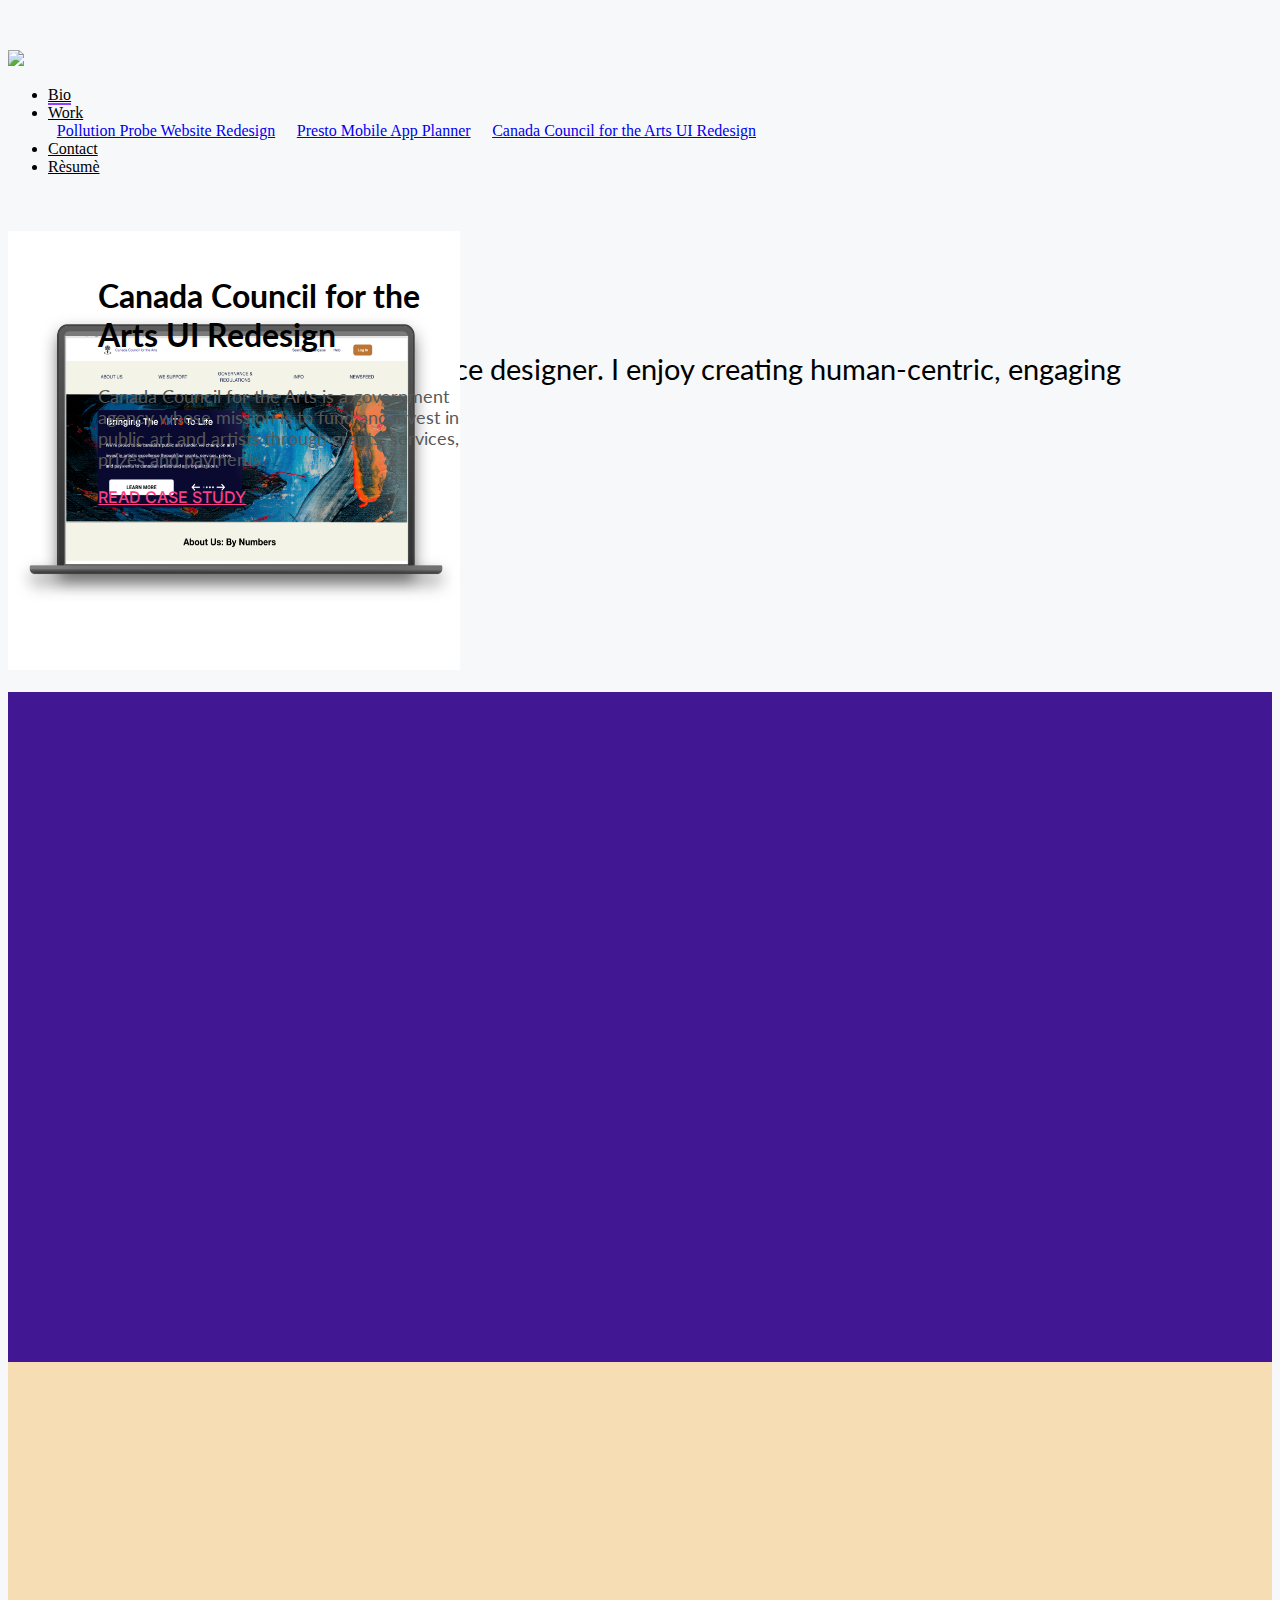
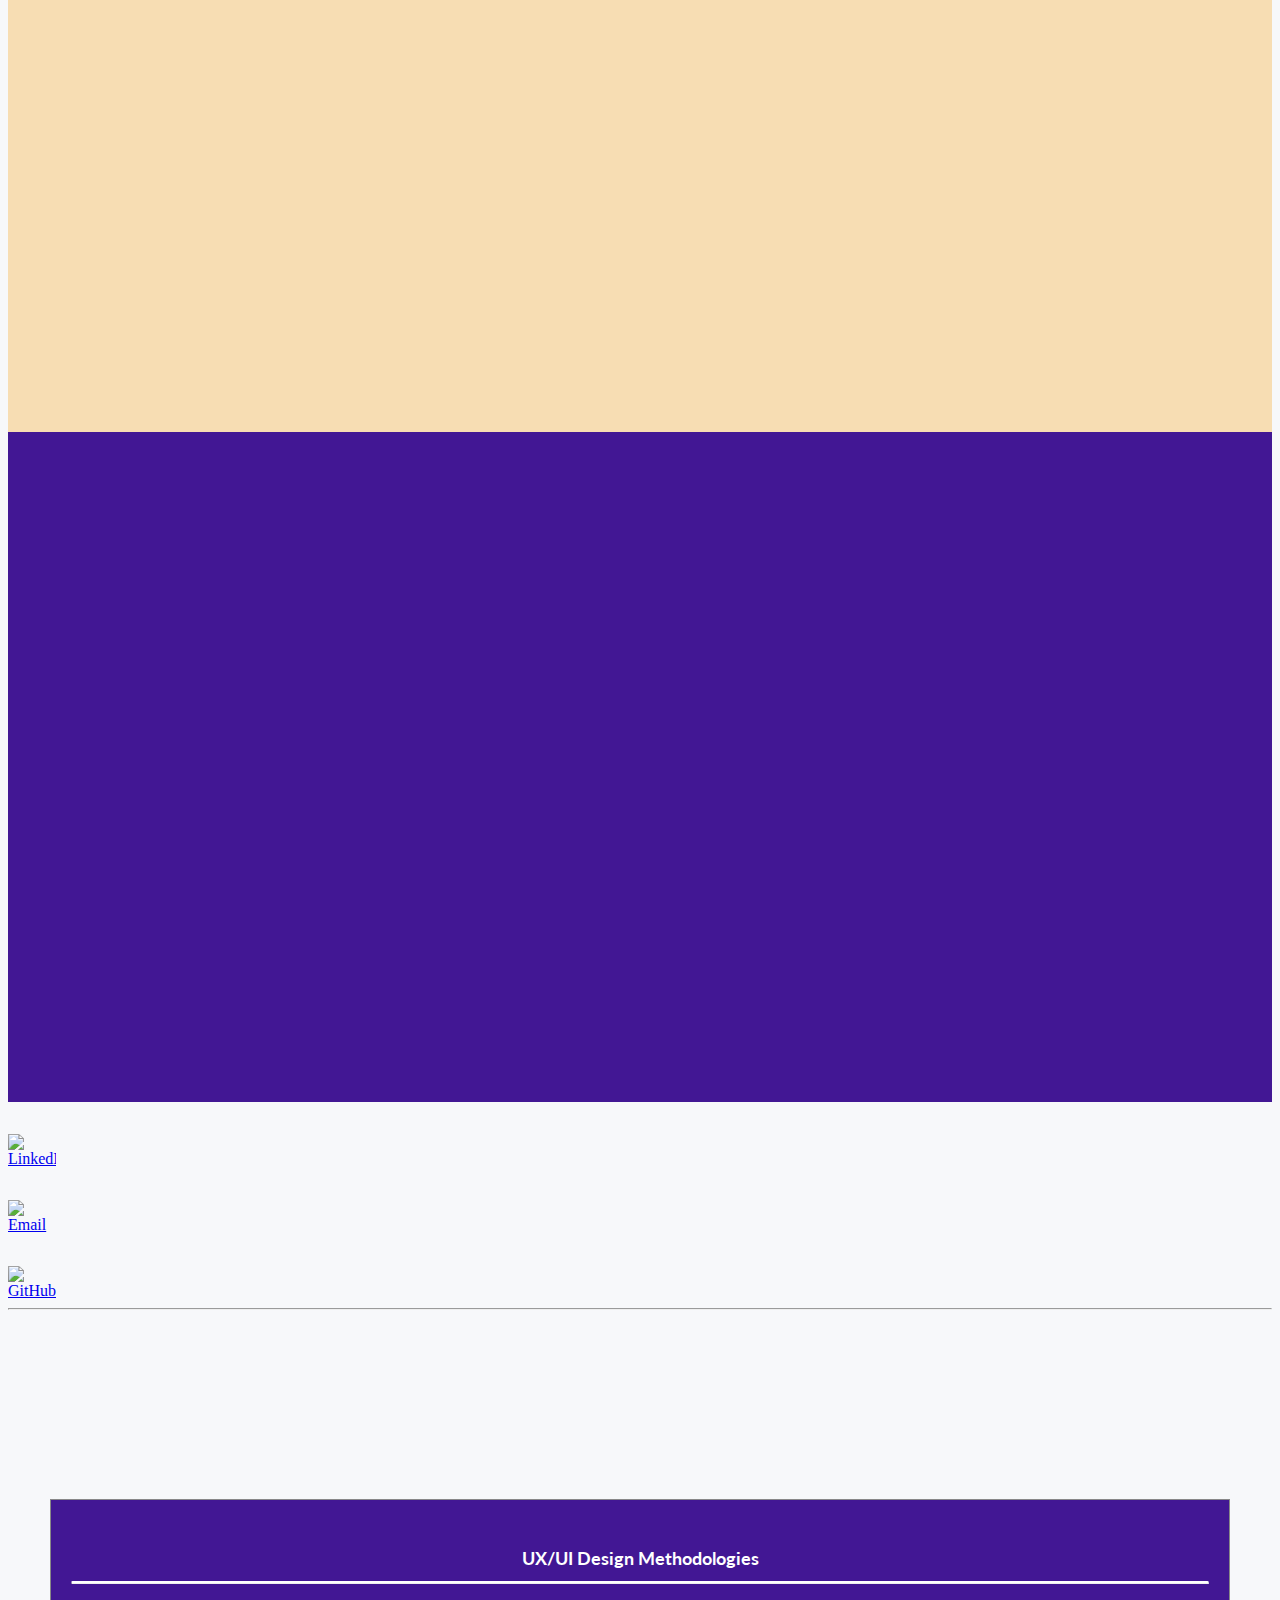
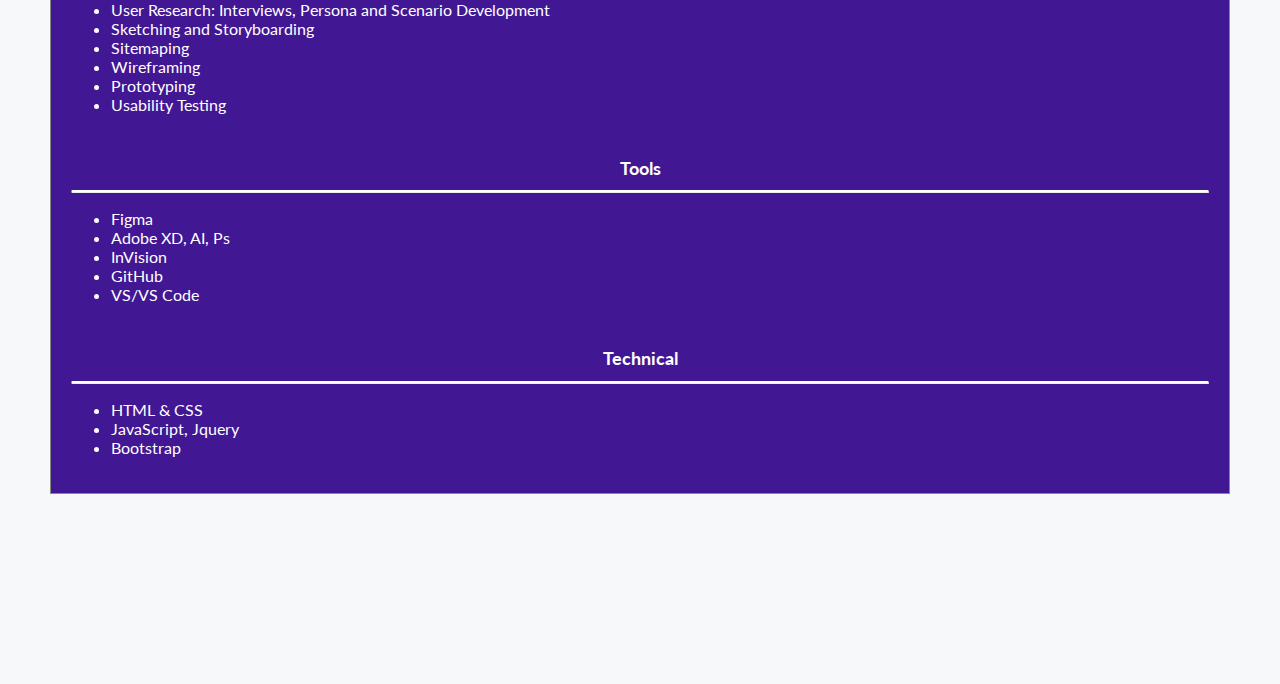
==== commit e0c663f8: "minor updates" ====
--- a/index.html
+++ b/index.html
@@ -105,7 +105,7 @@
         <!-- Presto Mobile -->
         <section>
             <div id="colorRow2" class="row justify-content-center">
-                <div class="col-lg-6 col-md-6 col-sm-6 align-self-center experimental  d-flex justify-content-end">
+                <div class="col-lg-6 col-md-6 align-self-center experimental  d-flex justify-content-end">
                     <div id="textRow2" class="col-lg-12 caseImg ">
                         <div class="casestudy2">
                             <h3>Presto Mobile App Planner</h3>
@@ -118,7 +118,7 @@
                         </div>
                     </div>
                 </div>
-                <div class="col-lg-6 col-md-6 col-sm-6  experimental pastel d-flex justify-content-start">
+                <div class="col-lg-6 col-md-6 experimental pastel d-flex justify-content-start">
                     <div class="col-lg-11 imageHolder">
                         <img src="./images/Presto.png" class="caseImg" alt="">
                     </div>
--- a/CSS/style.css
+++ b/CSS/style.css
@@ -86,8 +86,8 @@
 }
 
 .caseImg {
-    height: 350px;
-    width: 410px;
+    height: 439px;
+    width: 452px;
     position: absolute;
     top: 0;
     bottom: 0;
@@ -329,15 +329,16 @@
 }
 
 
-@media screen and (max-width: 1040px) {
+
+@media screen and (max-width: 1200px) {
     .imageHolder {
-        height: 400px;
+        height: 500px;
         padding: 0;
     }
 
     .caseImg {
-        height: 250px;
-        width: 260px;
+        height: 350px;
+        width: 410px;
         position: absolute;
         top: 0;
         bottom: 0;
@@ -347,8 +348,48 @@
 
     .casestudy,
     .casestudy2 {
-        margin-top: 0%;
-    }
-
-
+        margin-top: 5%;
+    }
+}
+
+@media screen and (max-width: 1040px) {
+    .imageHolder {
+        height: 400px;
+        padding: 0;
+    }
+
+    .caseImg {
+        height: 350px;
+        width: 380px;
+        position: absolute;
+        top: 0;
+        bottom: 0;
+        margin: auto;
+        padding: 0;
+    }
+
+    .casestudy,
+    .casestudy2 {
+        margin-top: 15%;
+    }
+}
+
+@media screen and (max-width: 990px) {
+    .imageHolder {
+        height: 400px;
+        padding: 0;
+    }
+
+    .caseImg {
+        position: relative;
+        width: 100%;
+        padding-right: 15px;
+        padding-left: 15px;
+    }
+
+    .casestudy,
+    .casestudy2 {
+        margin-top: 10%;
+        margin-left: 5%;
+    }
 }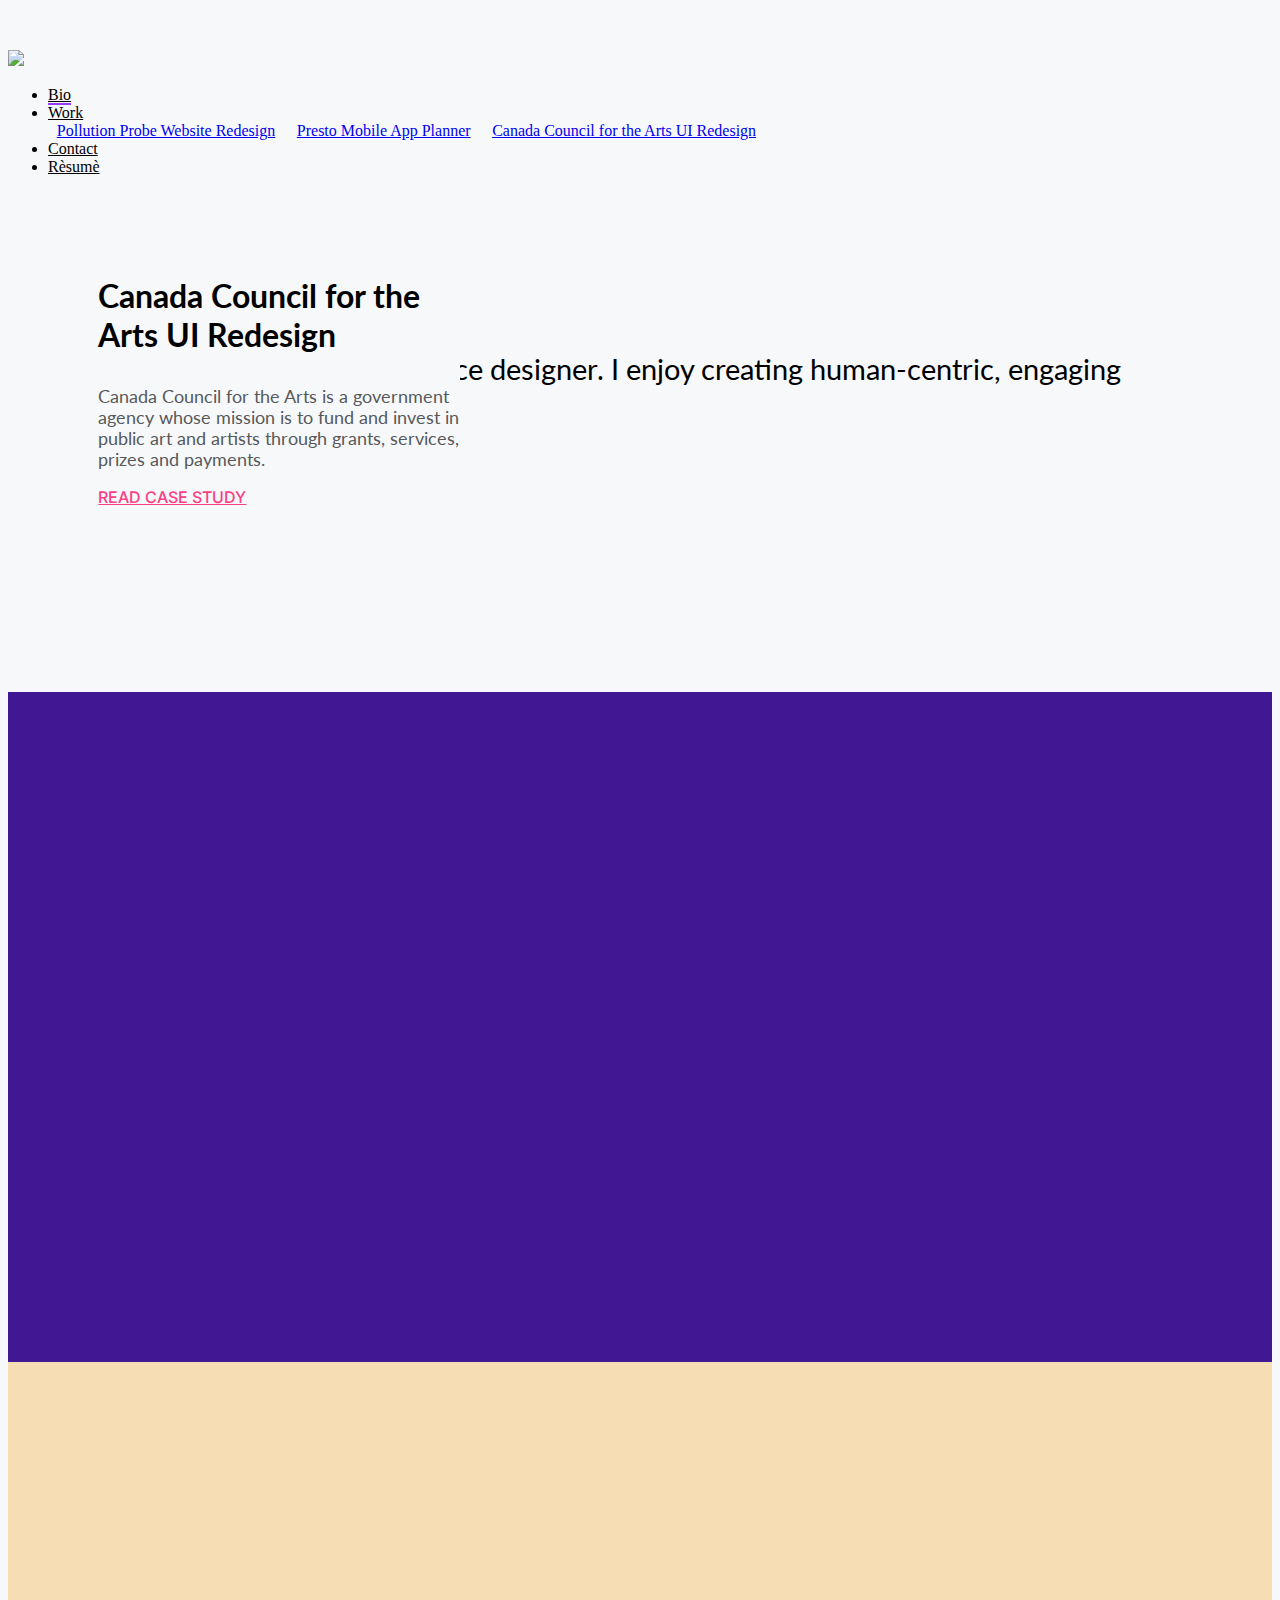
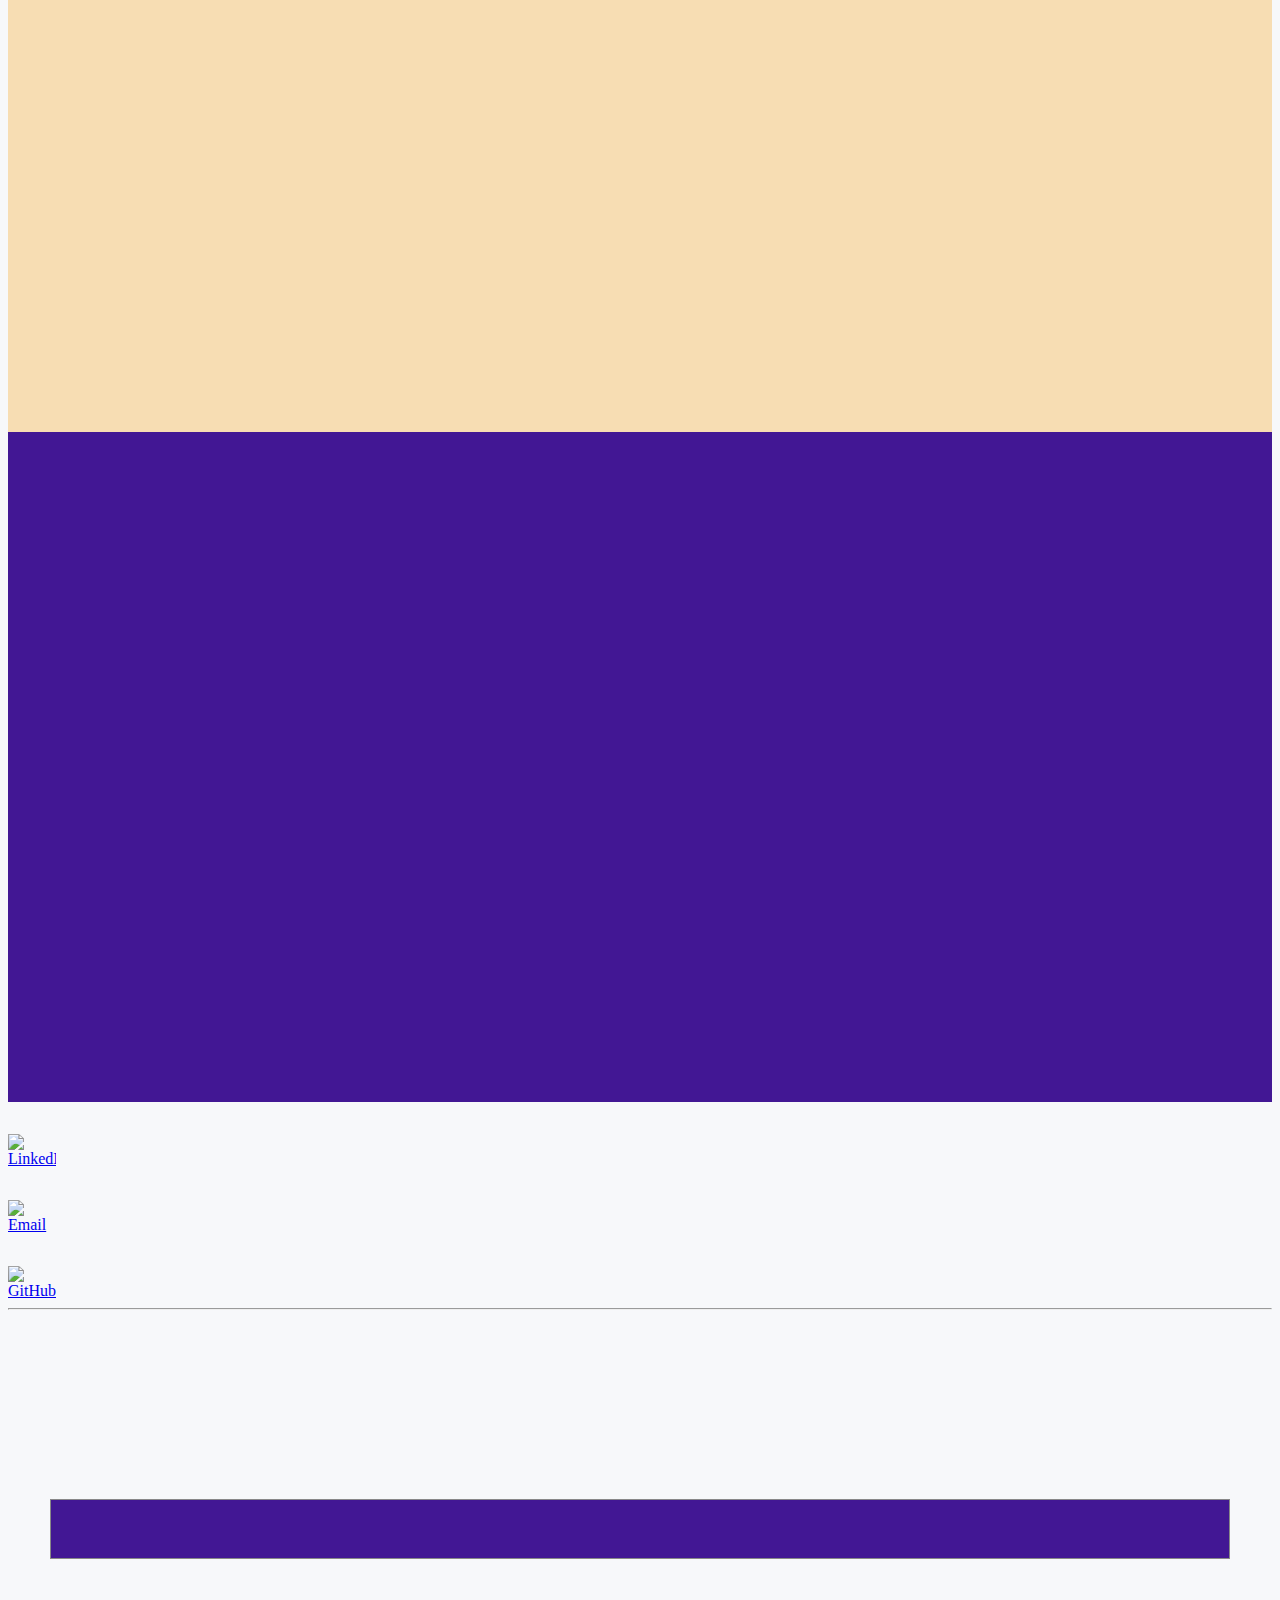
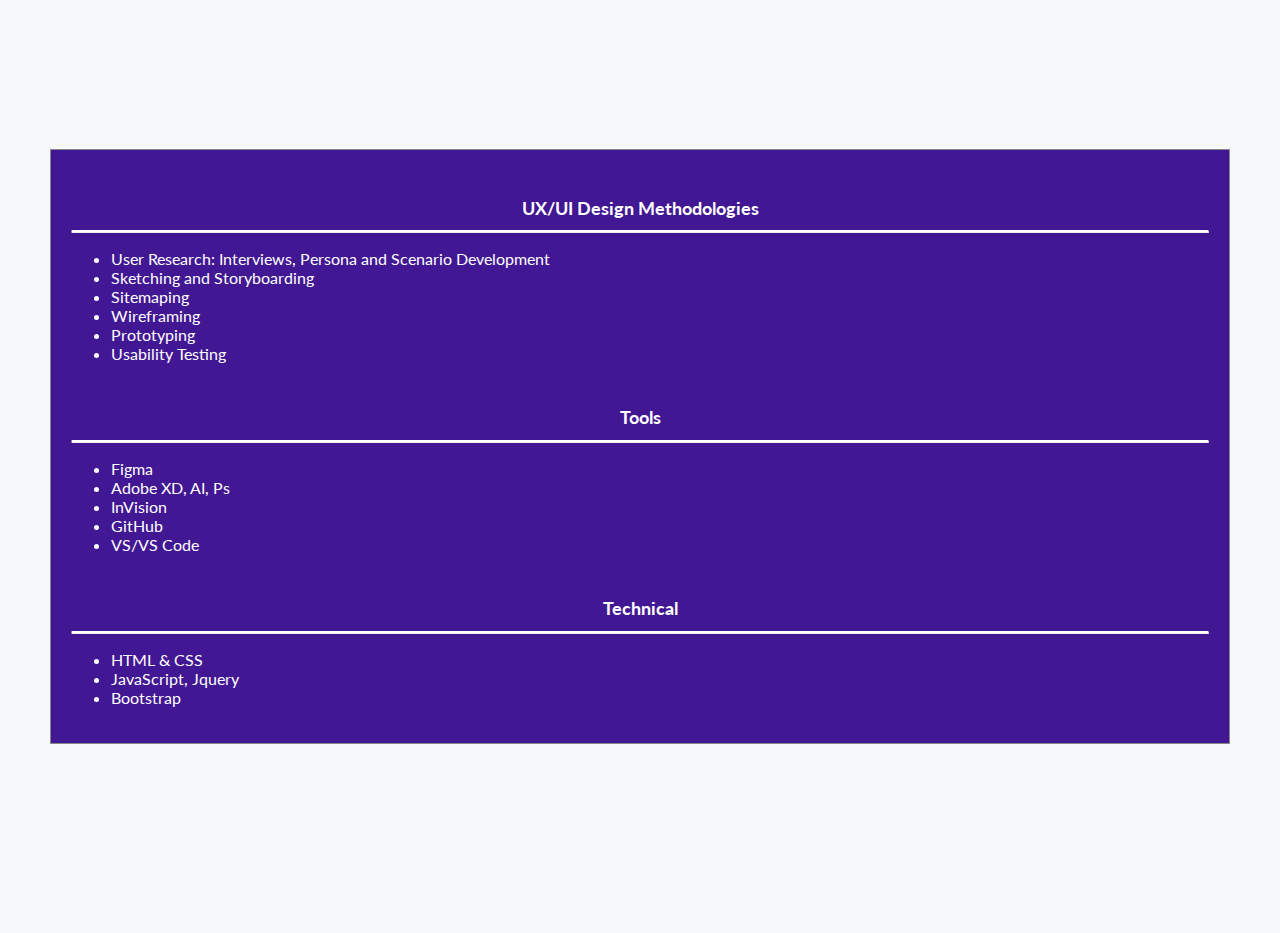
==== commit c0ec3b1d: "fixed margins + anitmation + bio" ====
--- a/index.html
+++ b/index.html
@@ -53,7 +53,7 @@
         </div>
     </header>
 
-    <div class="container">
+    <div class="container-md">
 
         <!-- Hero Box -->
         <section>
@@ -70,7 +70,7 @@
                 </div>
 
                 <div class="col-lg-4 offset-lg-2 col-md-5 col-sm-5 justify-content-end">
-                    <img src="images/Hero_img.png" alt="Irina_Gadimova_image">
+                    <img src="images/Hero_img.png" style="width:100%" alt="Irina_Gadimova_image">
                 </div>
             </div>
         </section>
@@ -81,9 +81,9 @@
         <!-- Pollution Prob -->
         <section>
             <div id="colorRow1" class="row justify-content-center">
-                <div class="col-lg-6 col-md-6 col-sm-6  experimental purple d-flex justify-content-end">
-                    <div class="col-lg-11 offset-lg-1 d-flex justify-content-end imageHolder">
-                        <img src="./images/Pollution.png" class="caseImg" alt="">
+                <div class="col-lg-6 col-md-6 col-sm-6  experimental purple  fix-mobile d-flex justify-content-end">
+                    <div class="col-lg-11 offset-lg-1 d-flex  justify-content-end imageHolder">
+                        <img src="./images/Pollution.png" class="caseImg zoom" alt="">
                     </div>
                 </div>
                 <div class="col-lg-6 col-md-6 col-sm-6 align-self-center experimental">
@@ -118,9 +118,9 @@
                         </div>
                     </div>
                 </div>
-                <div class="col-lg-6 col-md-6 experimental pastel d-flex justify-content-start">
-                    <div class="col-lg-11 imageHolder">
-                        <img src="./images/Presto.png" class="caseImg" alt="">
+                <div class="col-lg-6 col-md-6 experimental pastel fix-mobile d-flex justify-content-start">
+                    <div class="col-lg-11 imageHolder small-img">
+                        <img src="./images/Presto.png" class="caseImg zoom" alt="">
                     </div>
                 </div>
             </div>
@@ -129,9 +129,9 @@
         <!-- Canada Concil for Arts -->
         <section>
             <div id="colorRow3" class="row justify-content-center ">
-                <div class="col-lg-6 col-md-6 col-sm-6  experimental purple d-flex justify-content-end">
+                <div class="col-lg-6 col-md-6 col-sm-6  experimental purple  fix-mobile  d-flex justify-content-end">
                     <div class="col-lg-11 offset-lg-1 d-flex justify-content-end imageHolder">
-                        <img src="./images/Canada_Council.png" class="caseImg" alt="">
+                        <img src="./images/Canada_Council.png" class="caseImg zoom" alt="">
                     </div>
                 </div>
                 <div class="col-lg-6 col-md-6 col-sm-6 align-self-center experimental">
@@ -179,10 +179,23 @@
 
     <!-- IRA -->
 
-    <!--Skillset Popup-->
-
-
-    <!-- The Modal -->
+    <!-- Popup-->
+    <div class="modal fade" id="imagemodal" aria-labelledby="myModalLabel" aria-hidden="true">
+        <div class="modal-dialog modal-xl">
+            <div class="modal-content">
+                <div class="modal-body">
+                    <img src="" data-dismiss="modal" class="imagepreview" style="height: 100%;">
+                </div>
+            </div>
+        </div>
+    </div>
+
+
+
+
+
+
+    <!-- The Skillset -->
     <div class="modal fade" id="myModal">
         <div class="modal-dialog modal-xl">
             <div class="modal-content">
--- a/CSS/style.css
+++ b/CSS/style.css
@@ -95,6 +95,12 @@
     padding: 0;
 }
 
+
+
+.imagepreview:hover {
+    cursor: pointer;
+}
+
 .skillset h1 {
     color: #FC3E83;
     font-family: 'Lato', sans-serif;
@@ -304,22 +310,46 @@
     background-color: #421794;
 }
 
-.backgroundBack {
-    background-color: #F7F8FA;
-}
 
 .white {
     background-color: white;
+    transition: .5s ease-in-out;
 }
 
 
 .blankBackground {
     background-color: white;
+    transition: .5s ease-in-out;
 }
 
 .pastel {
     background-color: rgb(247 221 179);
 }
+
+#colorRow3 {
+    background: linear-gradient(to left, transparent 50%, #421794 50%) right;
+    background-size: 200%;
+    transition-delay: .1s;
+    transition: .7s ease-out;
+}
+
+
+#colorRow3:hover {
+    background-position: left;
+}
+
+#textRow1,
+#textRow2,
+#textRow3 {
+    transition: .5s ease-in-out;
+    transition-delay: 0.2s;
+    background-color: #F7F8FA;
+}
+
+.zoom:hover {
+    cursor: pointer;
+}
+
 
 @media screen and (max-width: 1040px) {
     section h3 {
@@ -350,34 +380,28 @@
     .casestudy2 {
         margin-top: 5%;
     }
-}
-
-@media screen and (max-width: 1040px) {
-    .imageHolder {
-        height: 400px;
-        padding: 0;
-    }
-
-    .caseImg {
-        height: 350px;
-        width: 380px;
-        position: absolute;
-        top: 0;
-        bottom: 0;
-        margin: auto;
-        padding: 0;
-    }
-
-    .casestudy,
-    .casestudy2 {
-        margin-top: 15%;
-    }
-}
+
+    .herobox1 h1 {
+        font-size: 1.2rem;
+        margin-top: 2rem;
+    }
+
+    .herobox1 p {
+        margin-top: 2rem;
+        font-size: 1.5rem;
+    }
+}
+
+
 
 @media screen and (max-width: 990px) {
     .imageHolder {
-        height: 400px;
+        height: 380px;
         padding: 0;
+    }
+
+    .small-img {
+        height: 365px;
     }
 
     .caseImg {
@@ -387,9 +411,30 @@
         padding-left: 15px;
     }
 
+    .small-img .caseImg {
+        padding-top: 15px;
+    }
+
     .casestudy,
     .casestudy2 {
         margin-top: 10%;
         margin-left: 5%;
     }
+
+    .row {
+        flex-wrap: nowrap;
+    }
+}
+
+
+@media screen and (max-width: 720px) {
+    .herobox1 h1 {
+        font-size: 1rem;
+        margin-top: 2rem;
+    }
+
+    .herobox1 p {
+        margin-top: 2rem;
+        font-size: 1.1rem;
+    }
 }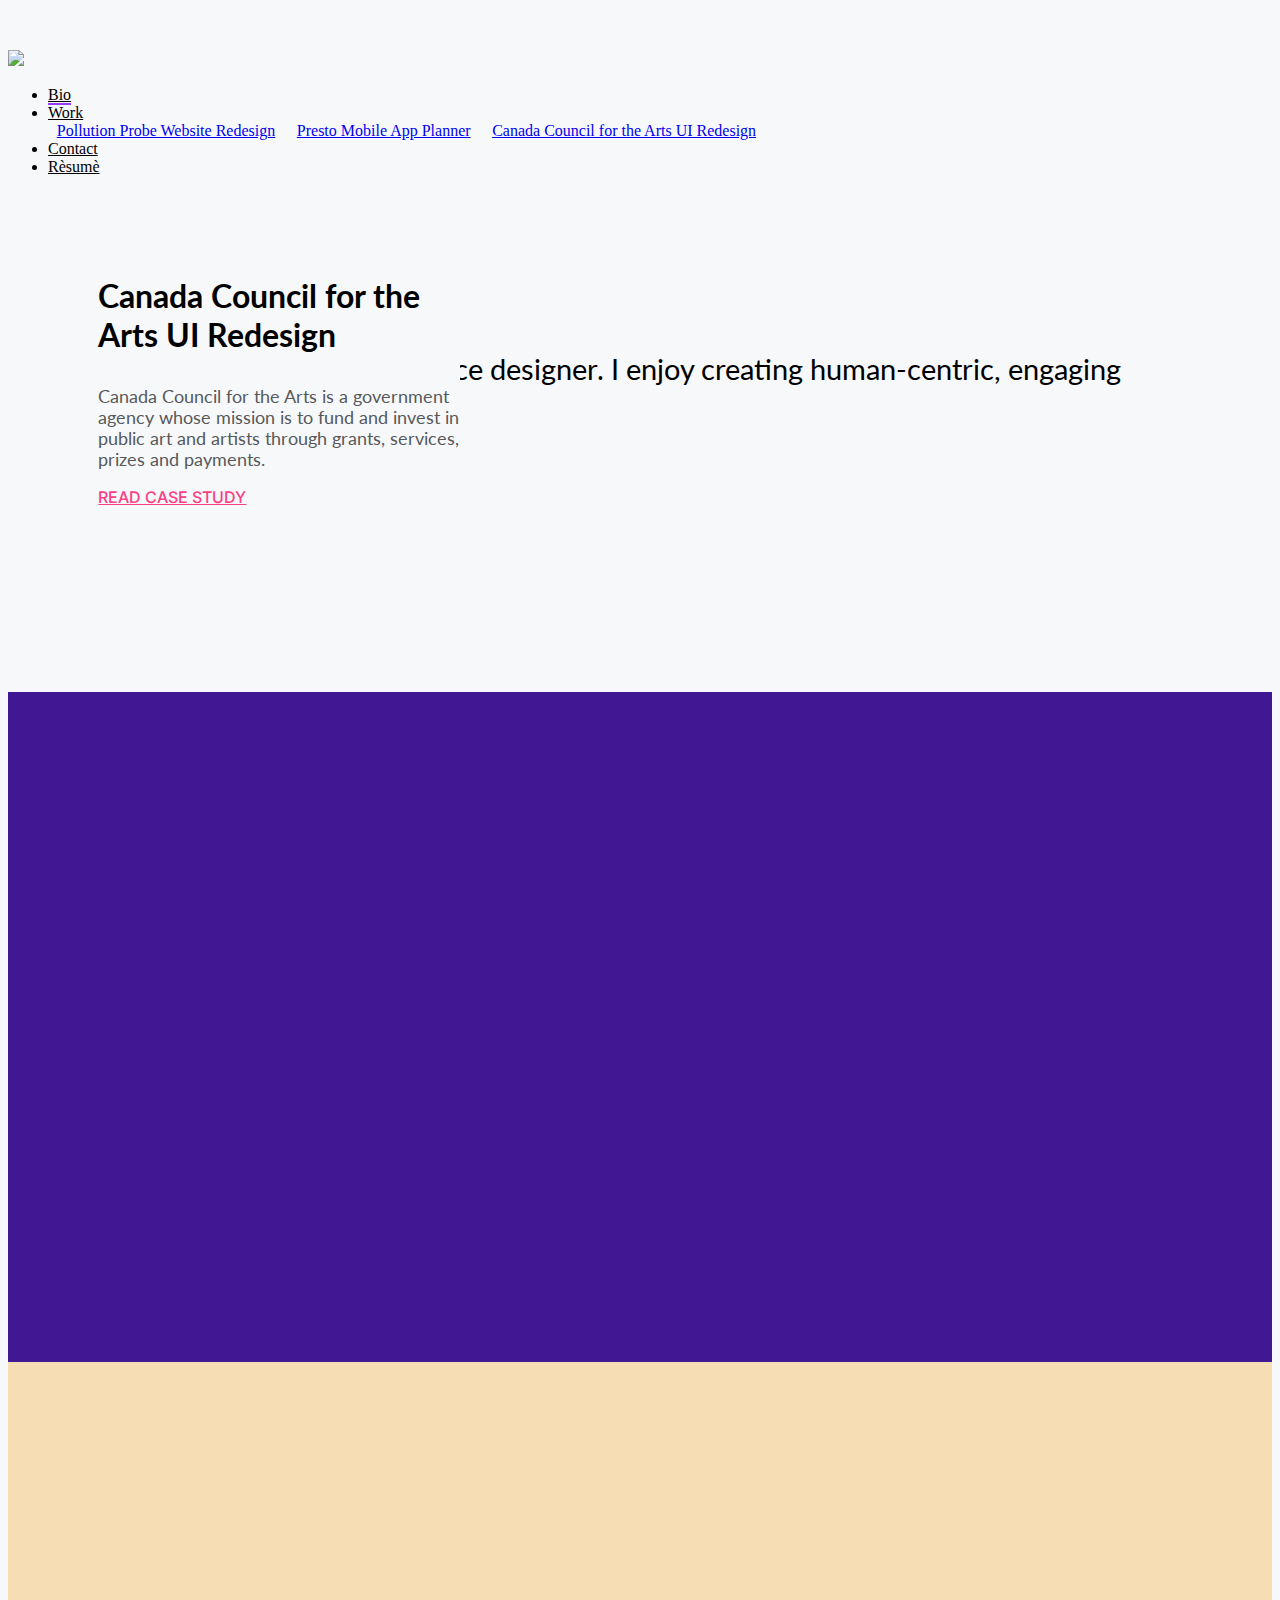
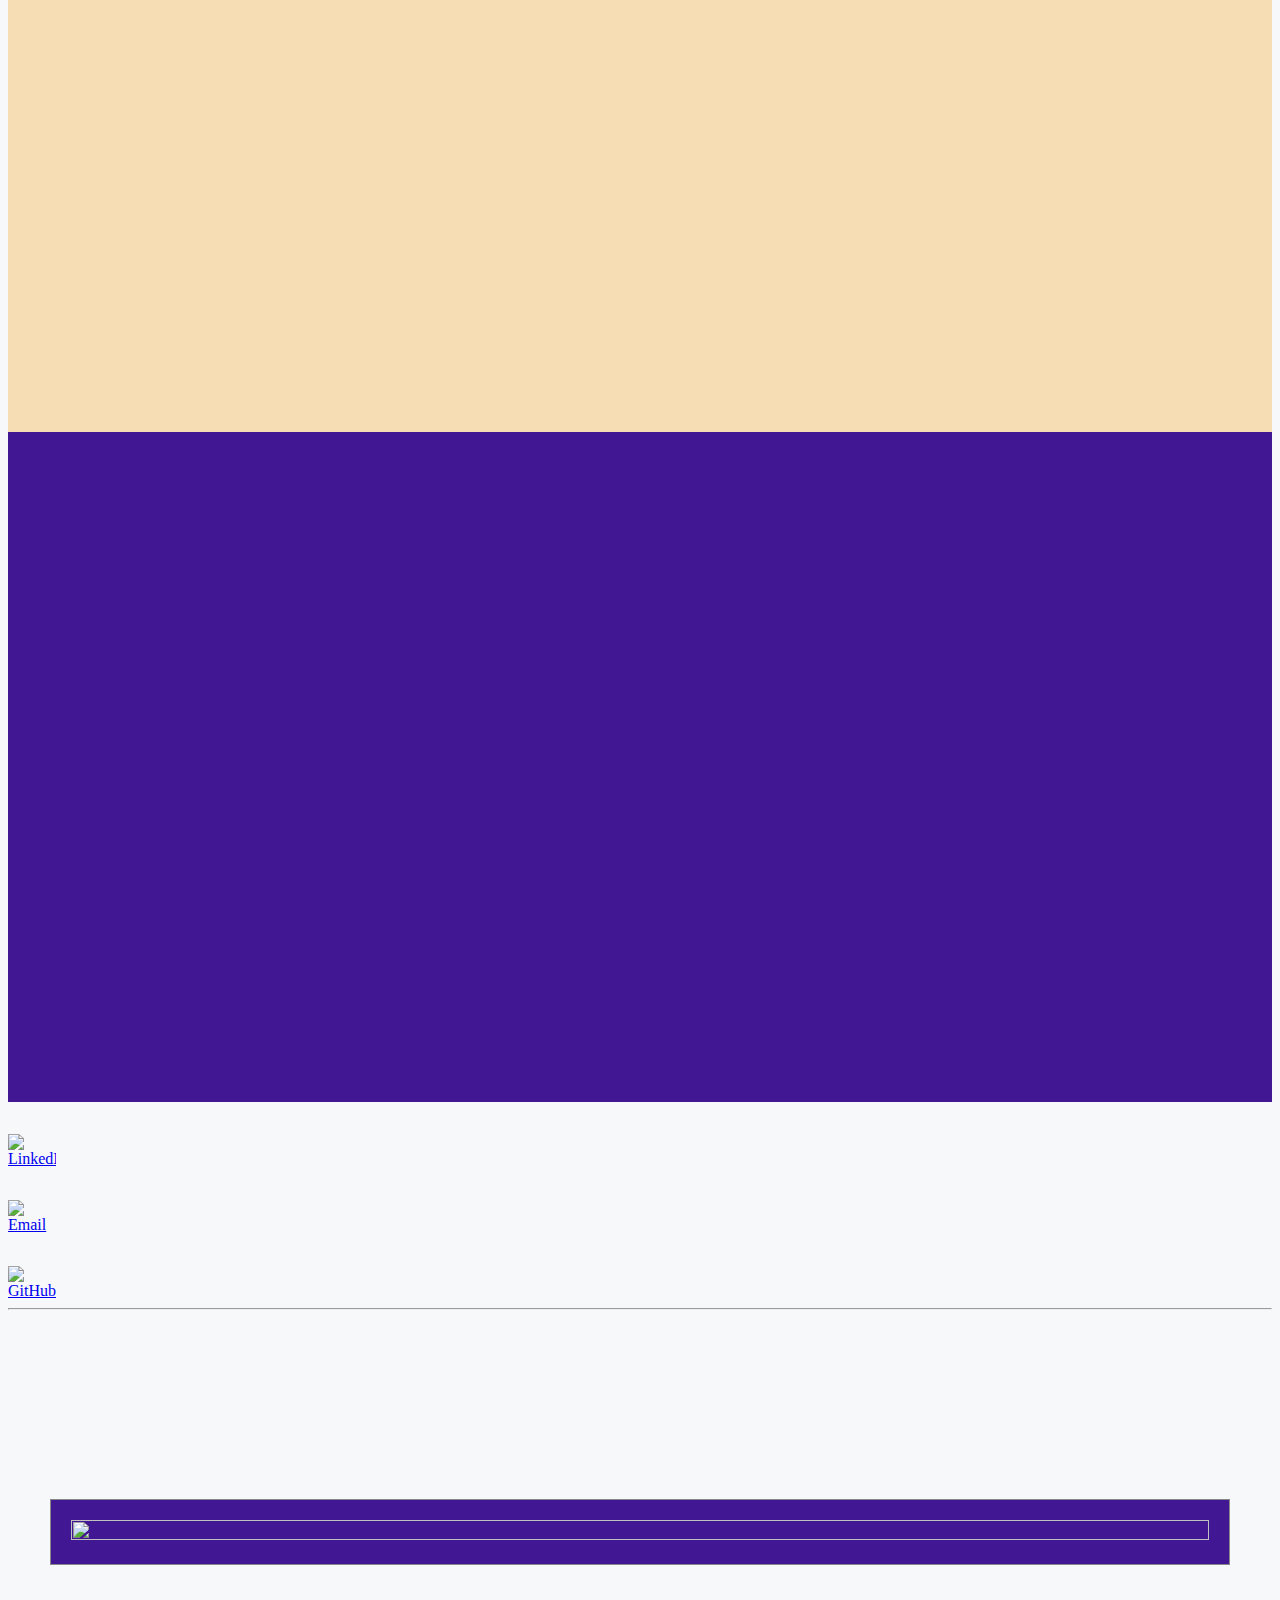
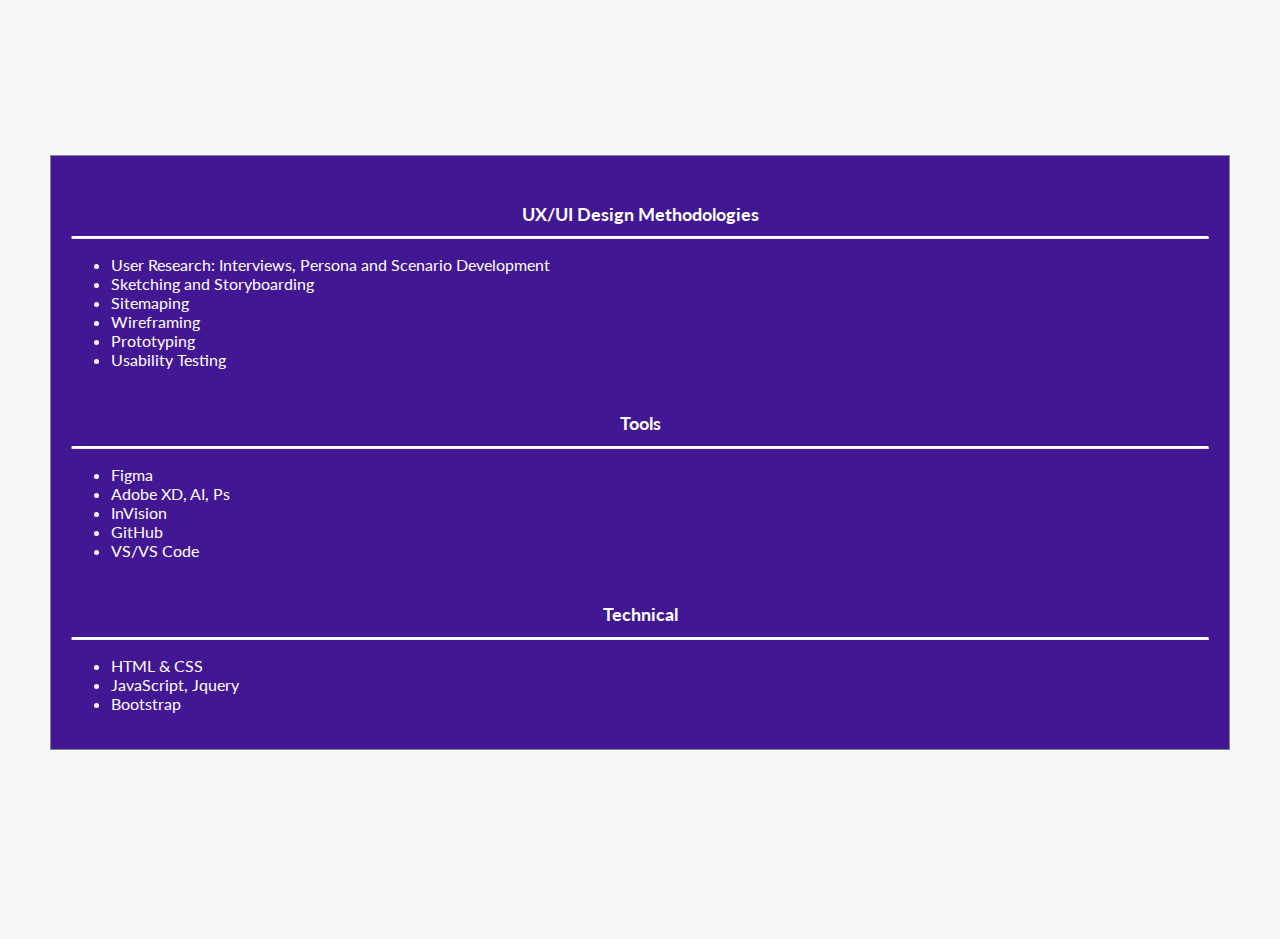
==== commit 4d3b507d: "whole shit lot of fixed" ====
--- a/index.html
+++ b/index.html
@@ -76,7 +76,9 @@
         </section>
 
         <!-- Title -->
-        <h1 id="myWrokH1">My Work</h1>
+        <div class="d-none d-md-block">
+            <h1 id="myWrokH1">My Work</h1>
+        </div>
 
         <!-- Pollution Prob -->
         <section>
@@ -180,11 +182,13 @@
     <!-- IRA -->
 
     <!-- Popup-->
-    <div class="modal fade" id="imagemodal" aria-labelledby="myModalLabel" aria-hidden="true">
-        <div class="modal-dialog modal-xl">
-            <div class="modal-content">
-                <div class="modal-body">
-                    <img src="" data-dismiss="modal" class="imagepreview" style="height: 100%;">
+    <div class="col-lg-6 col-md-6">
+        <div class="modal fade" id="imagemodal" aria-labelledby="myModalLabel" aria-hidden="true">
+            <div class="modal-dialog modal-xl">
+                <div class="modal-content">
+                    <div class="modal-body">
+                        <img src="" data-dismiss="modal" class="imagepreview" style="height: 100%;">
+                    </div>
                 </div>
             </div>
         </div>
--- a/CSS/style.css
+++ b/CSS/style.css
@@ -326,6 +326,10 @@
     background-color: rgb(247 221 179);
 }
 
+.imagepreview {
+    width: 100%;
+}
+
 #colorRow3 {
     background: linear-gradient(to left, transparent 50%, #421794 50%) right;
     background-size: 200%;
@@ -367,7 +371,7 @@
     }
 
     .caseImg {
-        height: 350px;
+        height: 380px;
         width: 410px;
         position: absolute;
         top: 0;
@@ -405,6 +409,8 @@
     }
 
     .caseImg {
+        height: 350px;
+        width: 280px;
         position: relative;
         width: 100%;
         padding-right: 15px;
@@ -428,6 +434,24 @@
 
 
 @media screen and (max-width: 720px) {
+
+    .imageHolder {
+        height: 380px;
+        padding: 0;
+    }
+
+    .caseImg {
+        width: 100%;
+    }
+
+    .casestudy,
+    .casestudy2 {
+        padding: 0;
+        margin-top: 10%;
+        margin-right: 0%;
+        margin-left: 0%;
+    }
+
     .herobox1 h1 {
         font-size: 1rem;
         margin-top: 2rem;
@@ -437,4 +461,48 @@
         margin-top: 2rem;
         font-size: 1.1rem;
     }
+}
+
+@media screen and (max-width: 375px) {
+
+    .herobox1 h1 {
+        font-size: 0.8rem;
+        margin-top: 1rem;
+    }
+
+    .herobox1 p {
+        margin-top: 1rem;
+        font-size: 0.7rem;
+    }
+
+    .casestudy h3,
+    .casestudy2 h3 {
+        margin-bottom: 1rem;
+        font-size: 1.2rem;
+    }
+
+    section {
+        min-height: 200px;
+    }
+
+    section a {
+        font-size: 0.8rem;
+    }
+
+    .casestudy p,
+    .casestudy2 p {
+        font-size: 0.8rem;
+    }
+
+    .imageHolder {
+        height: 245px;
+    }
+
+    .caseImg {
+        height: 225px;
+    }
+
+    header {
+        margin-bottom: 0;
+    }
 }